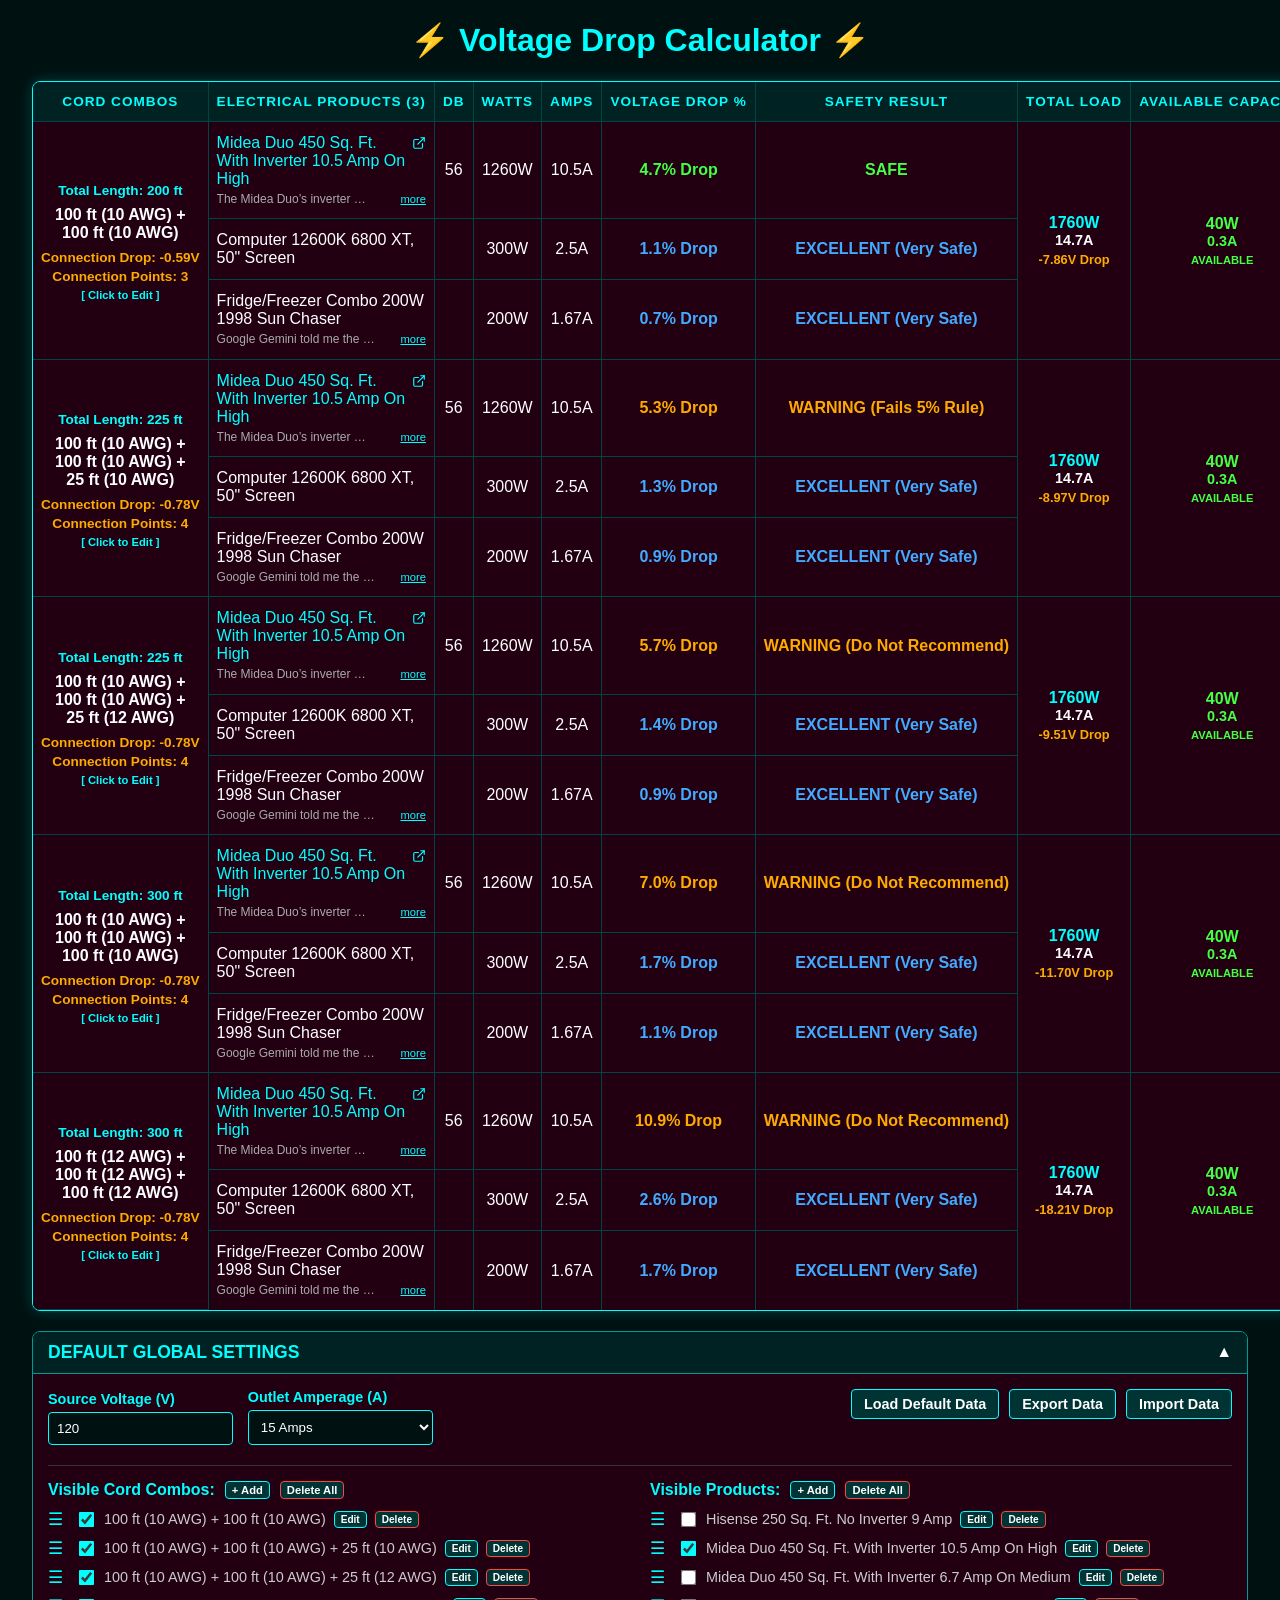
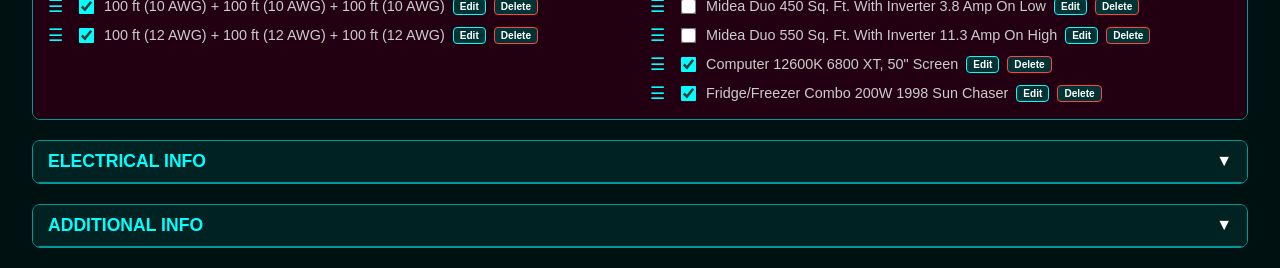
==== index.html @ 9b2eeaeb "feat: factor connection point loss into calculations and refine electrical info - Integrated voltage" ====
<!DOCTYPE html>
<html lang="en">
<head>
    <meta charset="UTF-8">
    <meta name="viewport" content="width=device-width, initial-scale=1.0">
    <title>Voltage Drop Calculator</title>
    <link rel="stylesheet" href="styles-root.css">
    <link rel="stylesheet" href="styles-rules.css">
</head>
<body style="margin: 0; padding: 0;">

    <div class="container">
        <h1>⚡ Voltage Drop Calculator ⚡</h1>

        <!-- Main Results Table -->
        <table id="results-table">
            <thead>
                <tr>
                    <th>Cord Combos</th>
                    <th id="header-products">Electrical Product</th>
                    <th>DB</th>
                    <th>Watts</th>
                    <th>Amps</th>
                    <th>Voltage Drop %</th>
                    <th>Safety Result</th>
                    <th>Total Load</th>
                    <th>Available Capacity</th>
                </tr>
            </thead>
            <!-- Rows injected by JS using multiple tbody elements -->
        </table>

        <!-- Settings Accordion -->
        <div class="accordion-container" style="margin-top: 20px;">
            <div class="accordion-header" onclick="toggleAccordion()">
                <h3>Default Global Settings</h3>
                <span id="accordion-arrow">▲</span>
            </div>
            <div id="settings-content" class="accordion-content">
                <div class="import-export-container">
                    <button class="btn btn-edit" onclick="loadDefaultData()">Load Default Data</button>
                    <button class="btn btn-edit" onclick="exportData()">Export Data</button>
                    <button class="btn btn-edit" onclick="importData()">Import Data</button>
                    <input type="file" id="import-file" style="display:none" onchange="handleImport(event)">
                </div>
                <div class="settings-grid">
                    <div class="setting-item">
                        <label>Source Voltage (V)</label>
                        <input type="number" id="source-voltage" value="120" step="1" onchange="saveAndRender()">
                    </div>
                    <div class="setting-item">
                        <label>Outlet Amperage (A)</label>
                        <select id="outlet-amps" onchange="saveAndRender()">
                            <option value="15">15 Amps</option>
                            <option value="20">20 Amps</option>
                        </select>
                    </div>
                </div>

                <div class="visibility-split-container">
                    <!-- Cord Management -->
                    <div class="visibility-controls">
                        <span class="visibility-header">
                            Visible Cord Combos:
                            <button class="btn btn-add" style="padding: 2px 6px; font-size: 0.7em;" onclick="openCordModal()">+ Add</button>
                            <button class="btn btn-delete" style="padding: 2px 6px; font-size: 0.7em;" onclick="deleteAllCords()">Delete All</button>
                        </span>
                        <div id="cord-toggles" class="visibility-grid">
                            <!-- Checkboxes injected by JS -->
                        </div>
                    </div>

                    <!-- Product Management -->
                    <div class="visibility-controls">
                        <span class="visibility-header">
                            Visible Products:
                            <button class="btn btn-add" style="padding: 2px 6px; font-size: 0.7em;" onclick="openProductModal()">+ Add</button>
                            <button class="btn btn-delete" style="padding: 2px 6px; font-size: 0.7em;" onclick="deleteAllProducts()">Delete All</button>
                        </span>
                        <div id="product-toggles" class="visibility-grid">
                            <!-- Checkboxes injected by JS -->
                        </div>
                    </div>
                </div>
            </div>
        </div>

        <!-- Electrical Info Accordion -->
        <div class="accordion-container" style="margin-top: 20px;">
            <div class="accordion-header" onclick="toggleAccordion('electrical-info-content', 'electrical-info-arrow')">
                <h3>Electrical Info</h3>
                <span id="electrical-info-arrow">▼</span>
            </div>
            <div id="electrical-info-content" class="accordion-content closed">
                <p>The vast majority of outlets in the United States are 15 Amp outlets, estimated at approximately 90% to 95% of all residential receptacles.</p>
                <p><b>How to tell the difference:</b></p>
                <ul>
                    <li><b>15 Amp Outlet:</b> Features two vertical slots. Both slots are straight vertical lines.</li>
                    <li><b>20 Amp Outlet:</b> Recognizable by a horizontal "T" slot on the neutral (wider) side. This allows it to accept both standard 15 Amp plugs and special 20 Amp plugs.</li>
                </ul>
                <p><b>Amperage and Wattage Limits:</b></p>
                <p>It is important to understand that the amperage rating applies to the <b>entire duplex outlet</b> (both plug-in areas combined). At a standard 120V:</p>
                <ul>
                    <li><b>15 Amp Outlet:</b> Provides a maximum of <b>1,800 Watts</b> total.</li>
                    <li><b>20 Amp Outlet:</b> Provides a maximum of <b>2,400 Watts</b> total.</li>
                </ul>
                <p>In many cases, this limit applies to the entire circuit, which may share power across multiple outlets in a room.</p>
                <p><b>Connection Considerations and Power Loss:</b></p>
                <p>When running extension cords, keep in mind that every physical connection (plug to outlet, or cord to cord) introduces additional resistance.</p>
                <ul>
                    <li><b>Estimated Voltage Drop:</b> Each connection point can result in a voltage drop of approximately <b>0.1V to 0.3V</b> under load.</li>
                    <li><b>Power Loss:</b> At a 15 Amp load, a 0.2V drop means approximately <b>3 Watts</b> of energy is lost as heat at that specific plug junction.</li>
                </ul>
                <p>To minimize this, ensure all connections are tight and try to use the fewest number of cord segments possible. Loose connections significantly increase this loss and can become fire hazards.</p>
            </div>
        </div>

        <!-- Additional Info Accordion -->
        <div class="accordion-container" style="margin-top: 20px;">
            <div class="accordion-header" onclick="toggleAccordion('additional-info-content', 'additional-info-arrow')">
                <h3>Additional Info</h3>
                <span id="additional-info-arrow">▼</span>
            </div>
            <div id="additional-info-content" class="accordion-content closed">
The main purpose in mind when creating this voltage drop calculator was to achieve<br>
the following 2 end goals while only making a single run with an extension cord combo:<br><br>

&nbsp;&nbsp;&nbsp;&nbsp;<b>Goal #1:</b> To most efficiently manage life support in an RV (Fridge/Freezer/AC).<br><br>

&nbsp;&nbsp;&nbsp;&nbsp;<b>Goal #2:</b> To add a business computer and 50 inch flat screen on top of life support.<br><br>

The default Visible Midea Duo AC unit was chosen to start the calculator with because it hits the biggest bang for buck sweet spot in terms of power draw and cooling for my specific RV setup. It's a 10k BTU SACC unit that can cool up to 450 sq ft, which is more than enough for my RV. It also has an inverter compressor which allows it to adjust its power draw based on the cooling demand, making it more efficient and quieter compared to non-inverter units. The Midea Duo's ability to run in both Cool Mode and Fan Mode at different power levels provides flexibility in managing power consumption while still maintaining comfort. It also has a dual hose design which helps in efficient heat dissipation and eliminates a negative air pressure environment. Negative air pressure environments suck in hot air from outside which defeats the purpose of having an effective cooling system. Starting with this unit allows me to see how much watts/amps capacity I have left for additional products like the computer and flat screen, and helps me make informed decisions about cord combinations and potential upgrades in the future.

            </div>
        </div>
    </div>

    <!-- Product Modal -->
    <div id="product-modal" class="modal">
        <div class="modal-content">
            <span class="close-modal" onclick="closeModal('product-modal')">&times;</span>
            <h2 id="product-modal-title">Add Electrical Product</h2>
            <div class="modal-form-grid">
                <div class="form-group full-width">
                    <label>Product Name</label>
                    <input type="text" id="prod-name" placeholder="e.g. Midea Duo 14k">
                </div>
                <div class="form-group">
                    <label>Watts (W)</label>
                    <input type="number" id="prod-watts" step="1" oninput="syncAmpsWatts('watts')">
                </div>
                <div class="form-group">
                    <label>Amps (A)</label>
                    <input type="number" id="prod-amps" step="0.1" oninput="syncAmpsWatts('amps')">
                </div>
                <div class="form-group">
                    <label>DB (Decibels)</label>
                    <input type="number" id="prod-db" step="1" placeholder="e.g. 52">
                </div>
                <div class="form-group full-width">
                    <label>Product URL</label>
                    <div style="display: flex; gap: 10px;">
                        <input type="url" id="prod-url" style="flex-grow: 1;" placeholder="https://...">
                        <button class="btn" onclick="openUrlInNewTab()" title="Open link in new tab">
                            <svg width="16" height="16" viewBox="0 0 24 24" fill="none" stroke="currentColor" stroke-width="2" stroke-linecap="round" stroke-linejoin="round" style="vertical-align: middle;"><path d="M18 13v6a2 2 0 0 1-2 2H5a2 2 0 0 1-2-2V8a2 2 0 0 1 2-2h6"></path><polyline points="15 3 21 3 21 9"></polyline><line x1="10" y1="14" x2="21" y2="3"></line></svg>
                        </button>
                    </div>
                </div>
                <div class="form-group full-width">
                    <div style="display: flex; justify-content: space-between; align-items: center;">
                        <label>Notes</label>
                        <button class="btn-svg" id="btn-maximize-notes" onclick="toggleMaximizeNotes()" title="Maximize Notes">
                            <svg width="18" height="18" viewBox="0 0 24 24" fill="none" stroke="currentColor" stroke-width="2" stroke-linecap="round" stroke-linejoin="round"><polyline points="15 3 21 3 21 9"></polyline><polyline points="9 21 3 21 3 15"></polyline><line x1="21" y1="3" x2="14" y2="10"></line><line x1="3" y1="21" x2="10" y2="14"></line></svg>
                        </button>
                    </div>
                    <textarea id="prod-notes" class="auto-expand" placeholder="Enter product notes..." oninput="autoResize(this)"></textarea>
                </div>
            </div>
            <div class="modal-footer">
                <button class="btn btn-delete" id="btn-delete-product" style="display:none;" onclick="deleteProduct()">Delete</button>
                <button class="btn" onclick="closeModal('product-modal')">Cancel</button>
                <button class="btn btn-primary" onclick="saveProduct()">Save Product</button>
            </div>
        </div>
    </div>

    <!-- Notes Maximized Overlay -->
    <div id="notes-maximized-overlay" class="notes-maximized-container">
        <div class="notes-maximized-header">
            <h2 id="notes-maximized-title">Field Name</h2>
            <button class="btn-svg" onclick="toggleMaximizeNotes()" title="Minimize Notes">
                <svg width="24" height="24" viewBox="0 0 24 24" fill="none" stroke="currentColor" stroke-width="2" stroke-linecap="round" stroke-linejoin="round"><polyline points="4 14 10 14 10 20"></polyline><polyline points="20 10 14 10 14 4"></polyline><line x1="14" y1="10" x2="21" y2="3"></line><line x1="3" y1="21" x2="10" y2="14"></line></svg>
            </button>
        </div>
        <textarea id="notes-maximized-textarea" placeholder="Enter notes..."></textarea>
    </div>

    <!-- Cord Combo Modal -->
    <div id="cord-modal" class="modal">
        <div class="modal-content">
            <span class="close-modal" onclick="closeModal('cord-modal')">&times;</span>
            <h2 id="cord-modal-title">Add Cord Combination</h2>
            <div class="modal-form-grid">
                <div class="form-group full-width">
                    <label>Cord Combo Name</label>
                    <div style="display: flex; gap: 10px;">
                        <input type="text" id="cord-name" style="flex-grow: 1;" placeholder="e.g. Workshop Setup" oninput="handleNameInput()">
                        <button class="btn" id="btn-revert-name" onclick="revertToGeneratedName()" disabled title="Revert to generated name">↺ Auto</button>
                    </div>
                </div>
                <div class="form-group full-width">
                    <label>Cord Segments</label>
                    <div id="segment-list">
                        <!-- Segments added here -->
                    </div>
                    <button class="btn" style="margin-top:10px;" onclick="addSegment()">+ Add Segment</button>
                </div>
            </div>
            <div class="modal-footer">
                <button class="btn btn-delete" id="btn-delete-cord" style="display:none;" onclick="deleteCord()">Delete</button>
                <button class="btn" onclick="closeModal('cord-modal')">Cancel</button>
                <button class="btn btn-primary" onclick="saveCord()">Save Combo</button>
            </div>
        </div>
    </div>

    <script>
        // State Management
        let draggedItem = null;

        const DEFAULT_PRODUCTS = [
            {
                "id": 1,
                "name": "Hisense 250 Sq. Ft. No Inverter 9 Amp",
                "db": 52,
                "amps": 9,
                "visible": false,
                "watts": 1080,
                "url": "https://www.lowes.com/pd/Hisense-7000-BTU-DOE-115-Volt-White-Vented-Wi-Fi-enabled-Portable-Air-Conditioner-with-Remote-Cools-299-sq-ft/5005337835",
                "notes": "When the compressor is actively running in Cool Mode, the unit will pull a constant maximum wattage. Because it lacks an inverter, the compressor operates at a fixed speed, cycling entirely on and off instead of adjusting its cooling capacity."
            },
            {
                "id": 2,
                "name": "Midea Duo 450 Sq. Ft. With Inverter 10.5 Amp On High",
                "db": 52,
                "amps": 10.5,
                "visible": true,
                "watts": 1260,
                "url": "https://www.amazon.com/Midea-Efficiency-Conditioner-Compatible-Assistant/dp/B0GV3XFJPX",
                "notes": "The Midea Duo’s inverter compressor dynamically adjusts its power draw to match your cooling needs. Setting it to low, medium, or high directly changes both the wattage and amperage. Cool Mode: Can run on Low, Medium, or High. Fan Mode: Can also run on Low, Medium, or High (independent of the compressor).\n\nCool Mode Consumption:\nHigh: 1,100 ~> 1,200 W, 9.2 ~> 10.5 A\nMedium: 600 ~> 800 W, 5.0 ~> 6.7 A\nLow: 250 ~> 450 W, 2.1 ~> 3.8 A"
            },
            {
                "id": 1779618072224,
                "name": "Midea Duo 450 Sq. Ft. With Inverter 6.7 Amp On Medium",
                "db": 47,
                "amps": 6.7,
                "watts": 804,
                "url": "https://www.amazon.com/Midea-Efficiency-Conditioner-Compatible-Assistant/dp/B0GV3XFJPX",
                "notes": "The Midea Duo’s inverter compressor dynamically adjusts its power draw to match your cooling needs. Setting it to low, medium, or high directly changes both the wattage and amperage. Cool Mode: Can run on Low, Medium, or High. Fan Mode: Can also run on Low, Medium, or High (independent of the compressor).\n\nCool Mode Consumption:\nHigh: 1,100 ~> 1,200 W, 9.2 ~> 10.5 A\nMedium: 600 ~> 800 W, 5.0 ~> 6.7 A\nLow: 250 ~> 450 W, 2.1 ~> 3.8 A",
                "visible": false
            },
            {
                "id": 1779618168928,
                "name": "Midea Duo 450 Sq. Ft. With Inverter 3.8 Amp On Low",
                "db": 42,
                "amps": 3.8,
                "watts": 456,
                "url": "https://www.amazon.com/Midea-Efficiency-Conditioner-Compatible-Assistant/dp/B0GV3XFJPX",
                "notes": "The Midea Duo’s inverter compressor dynamically adjusts its power draw to match your cooling needs. Setting it to low, medium, or high directly changes both the wattage and amperage. Cool Mode: Can run on Low, Medium, or High. Fan Mode: Can also run on Low, Medium, or High (independent of the compressor).\n\nCool Mode Consumption:\nHigh: 1,100 ~> 1,200 W, 9.2 ~> 10.5 A\nMedium: 600 ~> 800 W, 5.0 ~> 6.7 A\nLow: 250 ~> 450 W, 2.1 ~> 3.8 A",
                "visible": false
            },
            {
                "id": 3,
                "name": "Midea Duo 550 Sq. Ft. With Inverter 11.3 Amp On High",
                "db": 52,
                "amps": 11.3,
                "visible": false,
                "watts": 1356,
                "url": "https://www.amazon.com/Midea-Efficiency-Conditioner-Compatible-Assistant/dp/B0FC2SGGF9",
                "notes": ""
            },
            {
                "id": 1779533104454,
                "name": "Computer 12600K 6800 XT, 50\" Screen",
                "db": 45,
                "amps": 2.5,
                "visible": true,
                "watts": 300,
                "url": "",
                "notes": ""
            },
            {
                "id": 1779535362238,
                "name": "Fridge/Freezer Combo 200W 1998 Sun Chaser ",
                "db": 45,
                "amps": 1.67,
                "watts": 200,
                "visible": true,
                "url": "",
                "notes": "Google Gemini told me the Fridge/Freezer combo might use either 200W or 400W in a 1998 Sun Chaser. I think I'm using the 200W version because if I was on the 400W version then I think I would be tripping breakers and I'm currently not tripping any breakers."
            }
        ];

        const DEFAULT_CORDS = [
            {
                "id": 1,
                "name": "200 ft (10 AWG)",
                "segments": [
                    {
                        "length": 100,
                        "awg": 10
                    },
                    {
                        "length": 100,
                        "awg": 10
                    }
                ],
                "visible": true
            },
            {
                "id": 3,
                "name": "200 ft (10 AWG) + 25 ft (10 AWG)",
                "segments": [
                    {
                        "length": 100,
                        "awg": 10
                    },
                    {
                        "length": 100,
                        "awg": 10
                    },
                    {
                        "length": 25,
                        "awg": 10
                    }
                ],
                "visible": true
            },
            {
                "id": 2,
                "name": "200 ft (10 AWG) + 25 ft (12 AWG)",
                "segments": [
                    {
                        "length": 100,
                        "awg": 10
                    },
                    {
                        "length": 100,
                        "awg": 10
                    },
                    {
                        "length": 25,
                        "awg": 12
                    }
                ],
                "visible": true
            },
            {
                "id": 1779533572152,
                "name": "300 ft (10 AWG)",
                "segments": [
                    {
                        "length": 100,
                        "awg": 10
                    },
                    {
                        "length": 100,
                        "awg": 10
                    },
                    {
                        "length": 100,
                        "awg": 10
                    }
                ],
                "visible": true
            },
            {
                "id": 1779579010445,
                "name": "300 ft (12 AWG)",
                "segments": [
                    {
                        "length": 100,
                        "awg": 12
                    },
                    {
                        "length": 100,
                        "awg": 12
                    },
                    {
                        "length": 100,
                        "awg": 12
                    }
                ],
                "visible": true
            }
        ];

        let products = JSON.parse(localStorage.getItem('vd_products')) || JSON.parse(JSON.stringify(DEFAULT_PRODUCTS));
        let cordCombos = JSON.parse(localStorage.getItem('vd_cords')) || JSON.parse(JSON.stringify(DEFAULT_CORDS));

        let editingId = null;

        // Resistance per 1000ft (Copper at 75C approx)
        const AWG_RESISTANCE = {
            10: 1.24,
            12: 1.98,
            14: 3.14,
            16: 4.99,
            18: 7.95
        };

        function saveToStorage() {
            localStorage.setItem('vd_products', JSON.stringify(products));
            localStorage.setItem('vd_cords', JSON.stringify(cordCombos));
            localStorage.setItem('vd_source_voltage', document.getElementById('source-voltage').value);
            localStorage.setItem('vd_outlet_amperage', document.getElementById('outlet-amps').value);
        }

        // UI Handlers
        function toggleAccordion(contentId = 'settings-content', arrowId = 'accordion-arrow') {
            const content = document.getElementById(contentId);
            const arrow = document.getElementById(arrowId);
            content.classList.toggle('closed');
            arrow.innerText = content.classList.contains('closed') ? '▼' : '▲';
        }

        function closeModal(id) {
            document.getElementById(id).style.display = 'none';
            editingId = null;
        }

        function toggleNotes(id, btn) {
            const container = document.getElementById(id);
            container.classList.toggle('expanded');
            if (container.classList.contains('expanded')) {
                btn.innerHTML = 'less'; // Use &nbsp; to prevent underline from breaking into two lines
            } else {
                btn.innerHTML = 'more'; // Use &nbsp; to prevent underline from breaking into two lines
            }
        }

        function autoResize(textarea) {
            if (textarea.classList.contains('maximized-notes')) return;
            textarea.style.height = 'auto';
            textarea.style.height = textarea.scrollHeight + 'px';
        }

        function toggleMaximizeNotes() {
            const overlay = document.getElementById('notes-maximized-overlay');
            const mainTextarea = document.getElementById('prod-notes');
            const maxTextarea = document.getElementById('notes-maximized-textarea');
            const title = document.getElementById('notes-maximized-title');
            const productName = document.getElementById('prod-name').value;

            if (!overlay.classList.contains('active')) {
                // Maximize
                maxTextarea.value = mainTextarea.value;
                title.innerText = productName ? `Notes: ${productName}` : 'Notes';
                overlay.classList.add('active');
                maxTextarea.focus();
            } else {
                // Minimize
                mainTextarea.value = maxTextarea.value;
                overlay.classList.remove('active');
                autoResize(mainTextarea);
                mainTextarea.focus();
            }
        }

        function openProductModal(id = null) {
            const modal = document.getElementById('product-modal');
            const title = document.getElementById('product-modal-title');
            const deleteBtn = document.getElementById('btn-delete-product');
            const notesField = document.getElementById('prod-notes');
            
            if (id) {
                const p = products.find(x => x.id === id);
                document.getElementById('prod-name').value = p.name;
                document.getElementById('prod-db').value = p.db || '';
                document.getElementById('prod-amps').value = p.amps;
                document.getElementById('prod-url').value = p.url || '';
                notesField.value = p.notes || '';
                syncAmpsWatts('amps');
                title.innerText = 'Edit Product';
                deleteBtn.style.display = 'block';
                editingId = id;
            } else {
                document.getElementById('prod-name').value = '';
                document.getElementById('prod-db').value = '';
                document.getElementById('prod-amps').value = '';
                document.getElementById('prod-watts').value = '';
                document.getElementById('prod-url').value = '';
                notesField.value = '';
                title.innerText = 'Add Electrical Product';
                deleteBtn.style.display = 'none';
            }
            modal.style.display = 'block';
            autoResize(notesField);
        }

        function openCordModal(id = null) {
            const modal = document.getElementById('cord-modal');
            const title = document.getElementById('cord-modal-title');
            const deleteBtn = document.getElementById('btn-delete-cord');
            const list = document.getElementById('segment-list');
            list.innerHTML = '';

            if (id) {
                const c = cordCombos.find(x => x.id === id);
                document.getElementById('cord-name').value = c.name;
                c.segments.forEach(seg => addSegment(seg.length, seg.awg));
                title.innerText = 'Edit Cord Combo';
                deleteBtn.style.display = 'block';
                editingId = id;
            } else {
                document.getElementById('cord-name').value = '';
                addSegment(50, 12);
                title.innerText = 'Add Cord Combination';
                deleteBtn.style.display = 'none';
            }
            document.getElementById('btn-revert-name').disabled = true;
            modal.style.display = 'block';
        }

        function generateCordName() {
            const segElements = document.querySelectorAll('.segment-item');
            const segments = [];
            segElements.forEach(el => {
                const length = parseFloat(el.querySelector('.seg-len').value);
                const awg = parseInt(el.querySelector('.seg-awg').value);
                if (!isNaN(length)) segments.push({ length, awg });
            });

            if (segments.length === 0) return "";

            // Sort by length descending
            segments.sort((a, b) => b.length - a.length);

            return segments.map(s => `${s.length} ft (${s.awg} AWG)`).join(' + ');
        }

        function handleNameInput() {
            const input = document.getElementById('cord-name');
            const generated = generateCordName();
            const btn = document.getElementById('btn-revert-name');
            
            // Enable button only if user entered something different from generated
            btn.disabled = (input.value === generated || input.value.trim() === "");
        }

        function revertToGeneratedName() {
            const input = document.getElementById('cord-name');
            input.value = generateCordName();
            document.getElementById('btn-revert-name').disabled = true;
        }

        function updateCordNameUI() {
            const input = document.getElementById('cord-name');
            if (input.value === "" || document.getElementById('btn-revert-name').disabled) {
                const generated = generateCordName();
                if (generated) {
                    input.value = generated;
                    document.getElementById('btn-revert-name').disabled = true;
                }
            }
        }

        function addSegment(len = '', gauge = 12) {
            const list = document.getElementById('segment-list');
            const div = document.createElement('div');
            div.className = 'segment-item';
            div.innerHTML = `
                <div class="form-group">
                    <label>Length (ft)</label>
                    <input type="number" class="seg-len" value="${len}" placeholder="Feet" oninput="updateCordNameUI()">
                </div>
                <div class="form-group">
                    <label>AWG</label>
                    <select class="seg-awg" onchange="updateCordNameUI()">
                        <option value="10" ${gauge == 10 ? 'selected' : ''}>10 AWG</option>
                        <option value="12" ${gauge == 12 ? 'selected' : ''}>12 AWG</option>
                        <option value="14" ${gauge == 14 ? 'selected' : ''}>14 AWG</option>
                        <option value="16" ${gauge == 16 ? 'selected' : ''}>16 AWG</option>
                    </select>
                </div>
                <button class="btn btn-delete" onclick="this.parentElement.remove(); updateCordNameUI();">X</button>
            `;
            list.appendChild(div);
        }

        function syncAmpsWatts(source) {
            const v = parseFloat(document.getElementById('source-voltage').value) || 120;
            const ampsInput = document.getElementById('prod-amps');
            const wattsInput = document.getElementById('prod-watts');

            if (source === 'amps') {
                const a = parseFloat(ampsInput.value);
                if (!isNaN(a)) wattsInput.value = Math.round(a * v);
            } else {
                const w = parseFloat(wattsInput.value);
                if (!isNaN(w)) ampsInput.value = (w / v).toFixed(2);
            }
        }

        function saveProduct() {
            const name = document.getElementById('prod-name').value;
            const db = document.getElementById('prod-db').value;
            const amps = parseFloat(document.getElementById('prod-amps').value);
            const watts = parseInt(document.getElementById('prod-watts').value);
            const url = document.getElementById('prod-url').value;
            const notes = document.getElementById('prod-notes').value;
            
            if (!name || isNaN(amps)) return alert('Please fill in all fields');

            if (editingId) {
                const p = products.find(x => x.id === editingId);
                p.name = name;
                p.db = db;
                p.amps = amps;
                p.watts = watts;
                p.url = url;
                p.notes = notes;
            } else {
                products.push({ id: Date.now(), name, db, amps, watts, url, notes, visible: true });
            }
            
            saveToStorage();
            closeModal('product-modal');
            renderAll();
        }

        function saveCord() {
            const name = document.getElementById('cord-name').value;
            const segElements = document.querySelectorAll('.segment-item');
            const segments = [];
            
            segElements.forEach(el => {
                const length = parseFloat(el.querySelector('.seg-len').value);
                const awg = parseInt(el.querySelector('.seg-awg').value);
                if (!isNaN(length)) segments.push({ length, awg });
            });

            if (!name || segments.length === 0) return alert('Please fill in all fields');

            if (editingId) {
                const c = cordCombos.find(x => x.id === editingId);
                c.name = name;
                c.segments = segments;
            } else {
                cordCombos.push({ id: Date.now(), name, segments, visible: true });
            }

            saveToStorage();
            closeModal('cord-modal');
            renderAll();
        }

        function deleteProduct(id = null) {
            const targetId = id || editingId;
            if (confirm('Delete this product?')) {
                products = products.filter(x => x.id !== targetId);
                saveToStorage();
                if (!id) closeModal('product-modal');
                renderAll();
            }
        }

        function deleteCord(id = null) {
            const targetId = id || editingId;
            if (confirm('Delete this cord combo?')) {
                cordCombos = cordCombos.filter(x => x.id !== targetId);
                saveToStorage();
                if (!id) closeModal('cord-modal');
                renderAll();
            }
        }

        function deleteAllProducts() {
            if (confirm('Are you sure you want to delete ALL products? This cannot be undone.')) {
                products = [];
                saveToStorage();
                renderAll();
            }
        }

        function deleteAllCords() {
            if (confirm('Are you sure you want to delete ALL cord combinations? This cannot be undone.')) {
                cordCombos = [];
                saveToStorage();
                renderAll();
            }
        }

        function toggleProductVisibility(id) {
            const p = products.find(x => x.id === id);
            p.visible = !p.visible;
            saveToStorage();
            renderTable();
        }

        function toggleCordVisibility(id) {
            const c = cordCombos.find(x => x.id === id);
            c.visible = !c.visible;
            saveToStorage();
            renderTable();
        }

        // Calculation Engine
        function calculateVoltageDrop(amps, segments) {
            const vSource = parseFloat(document.getElementById('source-voltage').value) || 120;
            let totalDropV = 0;
            let totalLength = 0;

            segments.forEach(seg => {
                const r = AWG_RESISTANCE[seg.awg];
                // Formula: Vdrop = (2 * L * R * I) / 1000
                const drop = (2 * seg.length * r * amps) / 1000;
                totalDropV += drop;
                totalLength += seg.length;
            });

            // Connection loss: 0.2V drop at 15A per connection point.
            // Resistance per connection = 0.2 / 15 = 0.013333...
            const numConnections = segments.length + 1;
            const resistancePerConnection = 0.2 / 15;
            const connectionDropV = numConnections * (amps * resistancePerConnection);
            
            const combinedDropV = totalDropV + connectionDropV;

            const dropPercent = (combinedDropV / vSource) * 100;
            return {
                dropPercent: dropPercent.toFixed(1),
                totalDropV: combinedDropV.toFixed(2),
                cordDropV: totalDropV.toFixed(2),
                connectionDropV: connectionDropV.toFixed(2),
                totalLength,
                numConnections
            };
        }

        function getSafetyResult(percent) {
            const p = parseFloat(percent);
            if (p < 3.5) return { class: 'excellent', text: 'EXCELLENT (Very Safe)' };
            if (p < 4.8) return { class: 'safe', text: 'SAFE' };
            if (p < 5.0) return { class: 'safe', text: 'SAFE (Borderline)' };
            if (p === 5.0) return { class: 'safe', text: 'SAFE (Exact Legal Limit)' };
            if (p < 5.4) return { class: 'warning', text: 'WARNING (Fails 5% Rule)' };
            if (p < 5.7) return { class: 'warning', text: 'WARNING (Exceeds 5%)' };
            return { class: 'warning', text: 'WARNING (Do Not Recommend)' };
        }

        // Drag and Drop Handlers
        function handleDragStart(e, type, id) {
            draggedItem = { type, id };
            e.target.classList.add('dragging');
            e.dataTransfer.effectAllowed = 'move';
        }

        function handleDragEnd(e) {
            e.target.classList.remove('dragging');
            draggedItem = null;
        }

        function handleDragOver(e, type) {
            e.preventDefault();
            if (!draggedItem || draggedItem.type !== type) return;
            
            e.dataTransfer.dropEffect = 'move';
            const target = e.target.closest('.visibility-item');
            if (target && !target.classList.contains('dragging')) {
                target.classList.add('drag-over');
            }
        }

        function handleDragLeave(e) {
            const target = e.target.closest('.visibility-item');
            if (target) {
                target.classList.remove('drag-over');
            }
        }

        function handleDrop(e, type, targetId) {
            e.preventDefault();
            const target = e.target.closest('.visibility-item');
            if (target) target.classList.remove('drag-over');

            if (!draggedItem || draggedItem.type !== type || draggedItem.id === targetId) return;

            const list = type === 'products' ? products : cordCombos;
            const fromIndex = list.findIndex(item => item.id === draggedItem.id);
            const toIndex = list.findIndex(item => item.id === targetId);

            if (fromIndex !== -1 && toIndex !== -1) {
                const [movedItem] = list.splice(fromIndex, 1);
                list.splice(toIndex, 0, movedItem);
                saveToStorage();
                renderAll();
            }
        }

        // Import / Export Logic
        function exportData() {
            const data = {
                products: products,
                cordCombos: cordCombos,
                sourceVoltage: parseFloat(document.getElementById('source-voltage').value),
                outletAmperage: parseFloat(document.getElementById('outlet-amps').value),
                version: "1.0",
                exportDate: new Date().toISOString()
            };
            const json = JSON.stringify(data, null, 2);
            const dataStr = "data:text/json;charset=utf-8," + encodeURIComponent(json);
            const downloadAnchorNode = document.createElement('a');
            downloadAnchorNode.setAttribute("href", dataStr);
            downloadAnchorNode.setAttribute("download", `voltage-drop-data-${new Date().toISOString().split('T')[0]}.json`);
            document.body.appendChild(downloadAnchorNode);
            downloadAnchorNode.click();
            downloadAnchorNode.remove();
        }

        function importData() {
            document.getElementById('import-file').click();
        }

        async function loadDefaultData(showConfirm = true) {
            if (showConfirm && !confirm('Load default data? This will overwrite your current settings, products and cord combos.')) {
                return;
            }

            try {
                const response = await fetch('defaults.json');
                const data = await response.json();
                if (data.products && data.cordCombos) {
                    products = data.products;
                    cordCombos = data.cordCombos;
                    if (data.sourceVoltage) document.getElementById('source-voltage').value = data.sourceVoltage;
                    if (data.outletAmperage) document.getElementById('outlet-amps').value = data.outletAmperage;
                    saveToStorage();
                    renderAll();
                    if (showConfirm) alert('Default data loaded successfully!');
                }
            } catch (error) {
                console.error('Error loading defaults.json:', error);
                if (showConfirm) alert('Error loading defaults.json. Please ensure the file exists and you are using a web server.');
            }
        }

        function openUrlInNewTab() {
            const url = document.getElementById("prod-url").value;
            if (url) {
                window.open(url, "_blank");
            } else {
                alert("Please enter a URL first.");
            }
        }

        function handleImport(event) {
            const file = event.target.files[0];
            if (!file) return;

            const reader = new FileReader();
            reader.onload = function(e) {
                try {
                    const data = JSON.parse(e.target.result);
                    if (data.products && data.cordCombos) {
                        if (confirm('Import data? This will overwrite your current settings, products and cord combos.')) {
                            products = data.products;
                            cordCombos = data.cordCombos;
                            if (data.sourceVoltage) document.getElementById('source-voltage').value = data.sourceVoltage;
                            if (data.outletAmperage) document.getElementById('outlet-amps').value = data.outletAmperage;
                            saveToStorage();
                            renderAll();
                            alert('Data imported successfully!');
                        }
                    } else {
                        alert('Invalid data format.');
                    }
                } catch (err) {
                    alert('Error parsing JSON file.');
                }
            };
            reader.readAsText(file);
            event.target.value = ''; // Reset input
        }

        // Rendering
        function renderToggles() {
            const prodContainer = document.getElementById('product-toggles');
            prodContainer.innerHTML = '';
            products.forEach(p => {
                const div = document.createElement('div');
                div.className = 'visibility-item';
                div.draggable = true;
                div.ondragstart = (e) => handleDragStart(e, 'products', p.id);
                div.ondragover = (e) => handleDragOver(e, 'products');
                div.ondragleave = (e) => handleDragLeave(e);
                div.ondrop = (e) => handleDrop(e, 'products', p.id);
                div.ondragend = (e) => handleDragEnd(e);
                
                div.innerHTML = `
                    <span class="drag-handle" title="Drag to reorder">☰</span>
                    <input type="checkbox" id="chk-p-${p.id}" ${p.visible ? 'checked' : ''} onchange="toggleProductVisibility(${p.id})">
                    <label for="chk-p-${p.id}">${p.name}</label>
                    <button class="btn btn-edit" style="padding: 2px 6px; font-size: 0.7em;" onclick="openProductModal(${p.id})">Edit</button>
                    <button class="btn btn-delete" style="padding: 2px 6px; font-size: 0.7em;" onclick="deleteProduct(${p.id})">Delete</button>
                `;
                prodContainer.appendChild(div);
            });

            const cordContainer = document.getElementById('cord-toggles');
            cordContainer.innerHTML = '';
            cordCombos.forEach(c => {
                const div = document.createElement('div');
                div.className = 'visibility-item';
                div.draggable = true;
                div.ondragstart = (e) => handleDragStart(e, 'cords', c.id);
                div.ondragover = (e) => handleDragOver(e, 'cords');
                div.ondragleave = (e) => handleDragLeave(e);
                div.ondrop = (e) => handleDrop(e, 'cords', c.id);
                div.ondragend = (e) => handleDragEnd(e);

                div.innerHTML = `
                    <span class="drag-handle" title="Drag to reorder">☰</span>
                    <input type="checkbox" id="chk-c-${c.id}" ${c.visible ? 'checked' : ''} onchange="toggleCordVisibility(${c.id})">
                    <label for="chk-c-${c.id}">${c.name}</label>
                    <button class="btn btn-edit" style="padding: 2px 6px; font-size: 0.7em;" onclick="openCordModal(${c.id})">Edit</button>
                    <button class="btn btn-delete" style="padding: 2px 6px; font-size: 0.7em;" onclick="deleteCord(${c.id})">Delete</button>
                `;
                cordContainer.appendChild(div);
            });
        }

        function renderTable() {
            const table = document.getElementById('results-table');
            const visibleProductsCount = products.filter(p => p.visible).length;
            document.getElementById('header-products').innerText = `ELECTRICAL PRODUCTS (${visibleProductsCount})`;
            // Remove all existing tbody elements
            const oldBodies = table.querySelectorAll('tbody');
            oldBodies.forEach(b => b.remove());
            
            const visibleProducts = products.filter(p => p.visible);
            const visibleCords = cordCombos.filter(c => c.visible);

            if (visibleProducts.length === 0 || visibleCords.length === 0) {
                const emptyBody = document.createElement('tbody');
                emptyBody.innerHTML = `<tr><td colspan="9">No ${visibleProducts.length === 0 ? 'products' : 'cord combos'} enabled.</td></tr>`;
                table.appendChild(emptyBody);
                return;
            }

            const vSource = parseFloat(document.getElementById('source-voltage').value) || 120;
            const outletLimitAmps = parseFloat(document.getElementById('outlet-amps').value) || 15;
            const outletLimitWatts = outletLimitAmps * vSource;

            const totalVisibleWatts = visibleProducts.reduce((sum, p) => sum + (p.watts || Math.round(p.amps * vSource)), 0);
            const totalVisibleAmps = visibleProducts.reduce((sum, p) => sum + p.amps, 0);

            const remainingAmps = outletLimitAmps - totalVisibleAmps;
            const remainingWatts = outletLimitWatts - totalVisibleWatts;
            const isOverloaded = remainingAmps < 0;

            visibleCords.forEach(cord => {
                const groupBody = document.createElement('tbody');
                groupBody.className = 'results-group';

                visibleProducts.forEach((prod, index) => {
                    const row = document.createElement('tr');
                    const calc = calculateVoltageDrop(prod.amps, cord.segments);
                    const safety = getSafetyResult(calc.dropPercent);

                    let cordCell = '';
                    let totalLoadCell = '';
                    let availableCell = '';
                    if (index === 0) {
                        const totalCalc = calculateVoltageDrop(totalVisibleAmps, cord.segments);
                        cordCell = `
                            <td rowspan="${visibleProducts.length}" class="cord-setup-cell" onclick="openCordModal(${cord.id})" style="cursor:pointer; border-right: 1px solid #044;">
                                <span class="total-length">Total Length: ${totalCalc.totalLength} ft</span>
                                <div style="margin: 8px 0;">${cord.name.replace(/\+/g, '+<br>')}</div>
                                <div style="margin-top: 8px;">
                                    <span class="total-length" style="color: var(--safety-warning);">Connection Drop: -${totalCalc.connectionDropV}V</span>
                                    <span class="total-length" style="color: var(--safety-warning);">Connection Points: ${totalCalc.numConnections}</span>
                                </div>
                                <div style="font-size:0.7em; color:var(--highlight); margin-top:5px;">[ Click to Edit ]</div>
                            </td>
                        `;
                        totalLoadCell = `
                            <td rowspan="${visibleProducts.length}" style="font-weight:bold; color:var(--highlight); border-right: 1px solid #044;">
                                <div>${totalVisibleWatts}W</div>
                                <div style="font-size:0.9em; color:#fff;">${totalVisibleAmps.toFixed(1)}A</div>
                                <div style="font-size:0.8em; color:var(--safety-warning); margin-top:4px;">-${totalCalc.totalDropV}V Drop</div>
                            </td>
                        `;
                        availableCell = `
                            <td rowspan="${visibleProducts.length}" style="font-weight:bold; color:${isOverloaded ? 'var(--safety-danger)' : 'var(--capacity-ok)'};">
                                <div>${remainingWatts.toFixed(0)}W</div>
                                <div style="font-size:0.9em;">${remainingAmps.toFixed(1)}A</div>
                                <div style="font-size:0.7em; margin-top:5px;">${isOverloaded ? 'OVERLOAD' : 'AVAILABLE'}</div>
                            </td>
                        `;
                    }

                    let notesHtml = "";
                    if (prod.notes) {
                        const notesId = `notes-${cord.id}-${prod.id}`;
                        notesHtml = `
                            <div class="notes-wrapper">
                                <div id="${notesId}" class="notes-container">${prod.notes}</div>
                                <span class="toggle-notes" onclick="toggleNotes('${notesId}', this)">more</span>
                            </div>
                        `;
                    }

                    let prodNameCell = `
                        ${prod.url ? `
                            <a href="${prod.url}" target="_blank" class="external-link-icon" title="Open link in new tab">
                                <svg width="14" height="14" viewBox="0 0 24 24" fill="none" stroke="currentColor" stroke-width="2" stroke-linecap="round" stroke-linejoin="round"><path d="M18 13v6a2 2 0 0 1-2 2H5a2 2 0 0 1-2-2V8a2 2 0 0 1 2-2h6"></path><polyline points="15 3 21 3 21 9"></polyline><line x1="10" y1="14" x2="21" y2="3"></line></svg>
                            </a>
                        ` : ""}
                        <div style="text-align: left;">
                            ${prod.url ? `<a href="${prod.url}" target="_blank" style="color:var(--highlight); text-decoration:none;">${prod.name}</a>` : prod.name}
                            ${notesHtml}
                        </div>
                    `;

                    row.innerHTML = `
                        ${cordCell}
                        <td class="product-name-cell">${prodNameCell}</td>
                        <td>${prod.db || ''}</td>
                        <td>${prod.watts || Math.round(prod.amps * vSource)}W</td>
                        <td>${prod.amps}A</td>
                        <td class="${safety.class}">${calc.dropPercent}% Drop</td>
                        <td class="${safety.class}">${safety.text}</td>
                        ${totalLoadCell}
                        ${availableCell}
                    `;
                    groupBody.appendChild(row);
                });
                table.appendChild(groupBody);
            });
        }

        function saveAndRender() {
            saveToStorage();
            renderTable();
        }

        function renderAll() {
            renderToggles();
            renderTable();
        }

        // Init
        document.getElementById('source-voltage').addEventListener('change', () => {
            saveAndRender();
        });

        // Close modal on backdrop click
        window.addEventListener('click', (event) => {
            if (event.target.classList.contains('modal')) {
                closeModal(event.target.id);
            }
        });

        // Close modal on Escape key
        window.addEventListener('keydown', (event) => {
            if (event.key === 'Escape') {
                const overlay = document.getElementById('notes-maximized-overlay');
                if (overlay.classList.contains('active')) {
                    toggleMaximizeNotes();
                    return;
                }
                ['product-modal', 'cord-modal'].forEach(id => {
                    const modal = document.getElementById(id);
                    if (modal && modal.style.display === 'block') {
                        closeModal(id);
                    }
                });
            }
        });

        async function initializeApp() {
            const storedProducts = localStorage.getItem('vd_products');
            const storedCords = localStorage.getItem('vd_cords');
            const storedVoltage = localStorage.getItem('vd_source_voltage');
            const storedAmperage = localStorage.getItem('vd_outlet_amperage');

            if (storedProducts && storedCords) {
                products = JSON.parse(storedProducts);
                cordCombos = JSON.parse(storedCords);
                if (storedVoltage) document.getElementById('source-voltage').value = storedVoltage;
                if (storedAmperage) document.getElementById('outlet-amps').value = storedAmperage;
                renderAll();
            } else {
                await loadDefaultData(false);
            }
        }

        window.onload = initializeApp;

    </script>
</body>
</html>
---- styles-root.css ----
:root {
    --bg-color: #011;
    --text-color: #fff;
    --table-border: #0ff;
    --table-header-bg-color: #022;
            --table-row-bg-color: #201;
            --table-row-hover-bg-color: #401;
            --total-length-text-color: #0FF;
            --input-bg: #111;
    --highlight: #0ff;
    
    /* Accordion Variables */
    --question-bg-color: #022;
    --question-border-color: #099;
    --question-hover-bg-color: #033;
    --answer-bg-color: #000;
    --border-radius: 8px;
    --accordion-spacing: 10px;
    --panel-bg-color: #201;
    --capacity-ok: #4F4;
    --capacity-over: #F44;

    /* Button Variables */
    --button-text-color: #FFF;
    --button-bg-color: #033;
    --button-svg-color: #0FF;
    --button-border-color: #0FF;
    --button-hover-bg-color: #066;

    /* Input Variables */
    --input-text-color: #FFF;
    --input-bg-color: #011;
    --input-border-color: #0FF;
    --input-placeholder-text-color: #999;

    /* Safety Result Colors */
    --safety-excellent: #4AF;
    --safety-safe: #4F4;
    --safety-warning: #FA0;
    --safety-danger: #F44;
}
---- styles-rules.css ----
* {
    box-sizing: border-box;
}

body {
    font-family: 'Segoe UI', "Arial Narrow", Tahoma, Geneva, Verdana, sans-serif;
    background-color: var(--bg-color);
    color: var(--text-color);
    padding: 20px;
    margin: 0px;
    display: flex;
    flex-direction: column;
    align-items: center;
}

h1, h2 {
    color: var(--highlight);
    text-align: center;
}

.container {
    width: 95%;
    max-width: none;
}

/* Accordion Styles */
.accordion-container {
    margin-bottom: 20px;
    border: 1px solid var(--question-border-color);
    border-radius: var(--border-radius);
    overflow: hidden;
    width: 100%;
}

.accordion-header {
    background-color: var(--question-bg-color);
    color: #fff;
    padding: 10px 15px;
    cursor: pointer;
    display: flex;
    justify-content: space-between;
    align-items: center;
    border-bottom: 1px solid var(--question-border-color);
    transition: background-color 0.2s;
}

.accordion-header:hover {
    background-color: var(--question-hover-bg-color);
}

.accordion-header h3 {
    margin: 0;
    color: var(--highlight);
    font-size: 1.1em;
    text-transform: uppercase;
}

.accordion-content {
    background-color: var(--panel-bg-color);
    padding: 15px;
    position: relative;
    max-height: 2000px;
    opacity: 1;
    overflow: hidden;
    transition: max-height 0.5s ease, padding 0.5s ease, opacity 0.5s ease;
}

.accordion-content.closed {
    max-height: 0;
    padding-top: 0;
    padding-bottom: 0;
    opacity: 0;
    pointer-events: none;
}

.settings-grid {
    display: grid;
    grid-template-columns: repeat(auto-fill, minmax(180px, 1fr));
    gap: 15px;
    align-items: end;
}

.setting-item {
    display: flex;
    flex-direction: column;
}

.setting-item label {
    margin-bottom: 5px;
    color: var(--highlight);
    font-size: 0.9em;
    font-weight: bold;
}

/* Visibility Grid */
.visibility-split-container {
    display: grid;
    grid-template-columns: 1fr 1fr;
    gap: 20px;
    margin-top: 20px;
    padding-top: 15px;
    border-top: 1px solid #333;
}

.visibility-controls {
    /* Now managed by parent split-container */
}

.visibility-header {
    color: var(--highlight);
    font-weight: bold;
    margin-bottom: 10px;
    display: flex;
    align-items: center;
    gap: 10px;
}

.visibility-grid {
    display: flex;
    flex-direction: column;
    gap: 8px;
}

.visibility-item {
    display: flex;
    align-items: center;
    gap: 8px;
    color: #ccc;
    font-size: 0.9em;
}

.visibility-item span {
    cursor: pointer;
}

.visibility-item span:hover {
    color: var(--highlight);
}

.visibility-item input[type="checkbox"] {
    transform: scale(1.2);
    accent-color: var(--highlight);
}

.drag-handle {
    cursor: grab;
    padding-right: 5px;
    color: var(--highlight);
    user-select: none;
    font-size: 1.2em;
}

.visibility-item.dragging {
    opacity: 0.4;
    background-color: rgba(0, 255, 255, 0.1);
}

.visibility-item.drag-over {
    border-top: 2px solid var(--highlight);
    margin-top: -2px;
}

/* Buttons */
.button-group {
    display: flex;
    gap: 10px;
    margin-top: 15px;
}

.btn {
    background-color: var(--button-bg-color);
    color: var(--button-text-color);
    border: 1px solid var(--button-border-color);
    padding: 6px 12px;
    border-radius: 4px;
    cursor: pointer;
    font-size: 0.9em;
    font-weight: bold;
    transition: all 0.2s;
}

.btn:hover {
    background-color: var(--button-hover-bg-color);
    box-shadow: 0 0 5px var(--highlight);
}

.btn-add { }
.btn-edit { }
.btn-delete { border-color: #f44; }
.btn-delete:hover { background-color: #660000; box-shadow: 0 0 5px #f44; }

.import-export-container {
    position: absolute;
    top: 15px;
    right: 15px;
    display: flex;
    gap: 10px;
}

/* Table Styles */
table {
    width: 100%;
    border-collapse: separate;
    border-spacing: 0;
    margin-top: 20px;
    box-shadow: 0 0 15px rgba(0, 255, 255, 0.2);
    border: 1px solid var(--table-border);
    border-radius: var(--border-radius);
    overflow: hidden;
}

th, td {
    border-right: 1px solid #044;
    border-bottom: 1px solid #044;
    padding: 12px 8px;
    text-align: center;
    white-space: nowrap;
}

.product-name-cell {
    white-space: normal !important;
    padding-right: 8px !important; /* Resetting padding to match others */
}

.external-link-icon {
    float: right;
    margin-top: 2px;
    margin-left: 10px;
    color: var(--highlight);
    display: flex;
    align-items: center;
    justify-content: center;
    transition: transform 0.2s;
}

.external-link-icon:hover {
    transform: scale(1.2);
    color: #fff;
}

.notes-wrapper {
    display: flex;
    align-items: baseline;
    justify-content: space-between;
    gap: 10px;
    width: 100%;
}

th {
    background-color: var(--table-header-bg-color);
    color: var(--highlight);
    text-transform: uppercase;
    font-size: 0.85em;
    letter-spacing: 1px;
}

td {
    background-color: var(--table-row-bg-color);
}

.results-group:hover td {
    background-color: var(--table-row-hover-bg-color);
}

tbody:last-of-type tr:last-child td {
    border-bottom: none;
}

.cord-setup-cell {
    font-weight: bold;
    color: #fff;
}

.total-length {
    font-size: 0.85em;
    color: var(--total-length-text-color);
    display: block;
    margin-top: 4px;
}

/* Safety Classes */
.excellent { color: var(--safety-excellent); font-weight: bold; }
.safe { color: var(--safety-safe); font-weight: bold; }
.warning { color: var(--safety-warning); font-weight: bold; }
.danger { color: var(--safety-danger); font-weight: bold; }

/* Modal Styles */
.modal {
    display: none;
    position: fixed;
    z-index: 2000;
    left: 0;
    top: 0;
    width: 100%;
    height: 100%;
    background-color: rgba(0,0,0,0.85);
    backdrop-filter: blur(5px);
}

.modal-content {
    background-color: #002222;
    margin: 10% auto;
    padding: 25px;
    border: 1px solid var(--highlight);
    border-radius: 12px;
    width: 90%;
    max-width: 800px;
    box-shadow: 0 0 30px rgba(0, 255, 255, 0.4);
    position: relative;
}

.close-modal {
    color: #AAA;
    float: right;
    font-size: 28px;
    font-weight: bold;
    cursor: pointer;
    line-height: 20px;
}

.close-modal:hover { color: #fff; }

.modal-form-grid {
    display: grid;
    grid-template-columns: repeat(3, 1fr);
    gap: 20px;
    margin-top: 20px;
}

.full-width { grid-column: span 3; }

.form-group {
    display: flex;
    flex-direction: column;
    gap: 5px;
}

.form-group label {
    color: var(--highlight);
    font-weight: bold;
    font-size: 0.9em;
}

input, select, textarea {
    background-color: var(--input-bg-color);
    color: var(--input-text-color);
    border: 1px solid var(--input-border-color);
    padding: 8px;
    border-radius: 4px;
    font-family: inherit;
}

input::placeholder, textarea::placeholder {
    color: var(--input-placeholder-text-color);
    opacity: 1;
}

input:focus, select:focus, textarea:focus {
    outline: none;
    border-color: var(--highlight);
    box-shadow: 0 0 5px var(--highlight);
}

textarea.auto-expand {
    overflow: hidden;
    resize: none;
    min-height: 60px;
    line-height: 1.4;
}

.modal-footer {
    margin-top: 25px;
    display: flex;
    justify-content: flex-end;
    gap: 10px;
}

/* Segment Manager */
#segment-list {
    margin-top: 10px;
    border: 1px solid #044;
    padding: 10px;
    border-radius: 4px;
}

.segment-item {
    display: grid;
    grid-template-columns: 1fr 1fr auto;
    gap: 10px;
    margin-bottom: 10px;
    align-items: end;
}

/* Tooltip style similar to screenshot icon */
.help-icon {
    cursor: help;
    color: var(--highlight);
    margin-left: 5px;
    font-size: 0.9em;
}

/* Collapsible Notes */
.notes-container {
    max-height: 1.2em;
    overflow: hidden;
    transition: max-height 0.3s ease-in-out;
    font-size: 0.75em;
    color: #aaa;
    margin-top: 4px;
    text-align: left;
    line-height: 1.2;
    display: -webkit-box;
    -webkit-line-clamp: 1;
    -webkit-box-orient: vertical;
    white-space: pre-wrap;
    word-break: break-word;
}
.notes-container.expanded {
    max-height: 1000px; /* High enough to accommodate content */
    -webkit-line-clamp: unset;
    display: block;
}
.toggle-notes {
    color: var(--highlight);
    cursor: pointer;
    font-size: 0.7em;
    text-decoration: underline;
    display: inline-block;
    margin-top: 2px;
    user-select: none;
    white-space: nowrap;
}

/* SVG Buttons */
.btn svg, .btn-svg svg, .product-name-cell svg {
    stroke: var(--button-svg-color);
}

.btn-svg {
    background: none;
    border: none;
    padding: 4px;
    cursor: pointer;
    color: var(--button-svg-color);
    display: flex;
    align-items: center;
    justify-content: center;
    transition: transform 0.2s;
}

.btn-svg:hover {
    transform: scale(1.2);
    color: #fff;
}

.notes-maximized-container {
    display: none;
    position: fixed;
    top: 0;
    left: 0;
    width: 100vw;
    height: 100vh;
    z-index: 3000;
    background-color: var(--bg-color);
    padding: 20px;
    flex-direction: column;
}

.notes-maximized-container.active {
    display: flex;
}

.notes-maximized-header {
    display: flex;
    justify-content: space-between;
    align-items: center;
    margin-bottom: 15px;
    flex-shrink: 0;
}

.notes-maximized-header h2 {
    margin: 0;
    font-size: 1.5em;
    color: var(--highlight);
    text-align: left;
}

.notes-maximized-container textarea {
    flex-grow: 1;
    background-color: var(--input-bg-color);
    color: var(--input-text-color);
    border: 1px solid var(--highlight);
    padding: 20px;
    font-size: 1.1em;
    resize: none;
    outline: none;
    width: 100%;
    overflow-y: auto;
}

.notes-maximized-container textarea:focus {
    box-shadow: 0 0 15px var(--highlight);
}
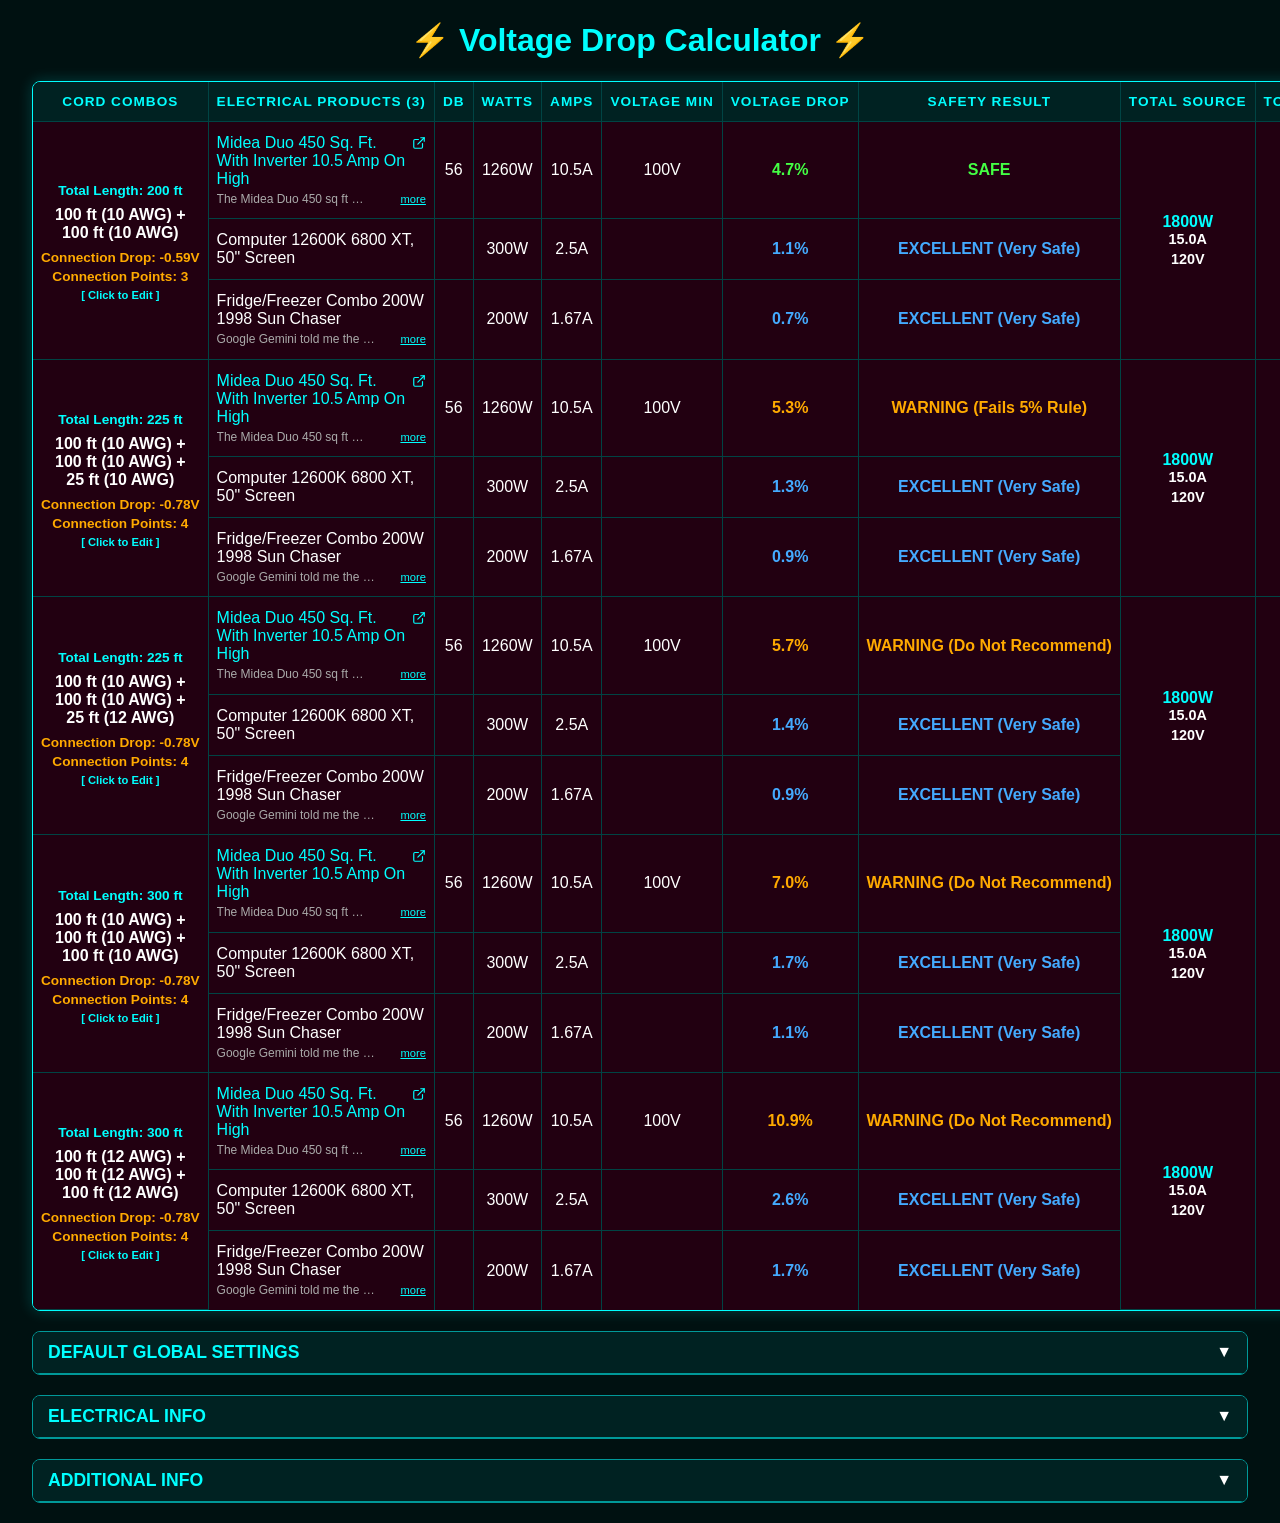
==== commit fb64a89f: "feat: Add Minimum Voltage tracking, Horizontal Math layout, and Accordion Persistence - Added 'Volta" ====
--- a/index.html
+++ b/index.html
@@ -21,10 +21,12 @@
                     <th>DB</th>
                     <th>Watts</th>
                     <th>Amps</th>
-                    <th>Voltage Drop %</th>
+                    <th>Voltage Min</th>
+                    <th>Voltage Drop</th>
                     <th>Safety Result</th>
+                    <th>Total Source</th>
                     <th>Total Load</th>
-                    <th>Available Capacity</th>
+                    <th>Available</th>
                 </tr>
             </thead>
             <!-- Rows injected by JS using multiple tbody elements -->
@@ -36,7 +38,7 @@
                 <h3>Default Global Settings</h3>
                 <span id="accordion-arrow">▲</span>
             </div>
-            <div id="settings-content" class="accordion-content">
+            <div id="settings-content" class="accordion-content closed">
                 <div class="import-export-container">
                     <button class="btn btn-edit" onclick="loadDefaultData()">Load Default Data</button>
                     <button class="btn btn-edit" onclick="exportData()">Export Data</button>
@@ -112,6 +114,9 @@
                     <li><b>Power Loss:</b> At a 15 Amp load, a 0.2V drop means approximately <b>3 Watts</b> of energy is lost as heat at that specific plug junction.</li>
                 </ul>
                 <p>To minimize this, ensure all connections are tight and try to use the fewest number of cord segments possible. Loose connections significantly increase this loss and can become fire hazards.</p>
+                <p><b>Source Voltage Considerations:</b></p>
+                <p>While 120V is the standard, the actual voltage at your outlet can vary depending on your location, the time of day, and the overall load on the local grid. It is not uncommon to see readings as low as 110V or as high as 125V.</p>
+                <p>To get the most accurate results from this calculator, you should measure the voltage directly from your source outlet using a multimeter or a plug-in voltage meter. Once you have an accurate reading, enter that number into the <b>Source Voltage (V)</b> field found in the <b>Default Global Settings</b> panel above. This ensures all calculations for voltage drop and available capacity are based on your specific real-world conditions.</p>
             </div>
         </div>
 
@@ -152,6 +157,10 @@
                 <div class="form-group">
                     <label>Amps (A)</label>
                     <input type="number" id="prod-amps" step="0.1" oninput="syncAmpsWatts('amps')">
+                </div>
+                <div class="form-group">
+                    <label>Voltage Min</label>
+                    <input type="number" id="prod-min-voltage" step="0.1" placeholder="e.g. 100">
                 </div>
                 <div class="form-group">
                     <label>DB (Decibels)</label>
@@ -237,7 +246,8 @@
                 "visible": false,
                 "watts": 1080,
                 "url": "https://www.lowes.com/pd/Hisense-7000-BTU-DOE-115-Volt-White-Vented-Wi-Fi-enabled-Portable-Air-Conditioner-with-Remote-Cools-299-sq-ft/5005337835",
-                "notes": "When the compressor is actively running in Cool Mode, the unit will pull a constant maximum wattage. Because it lacks an inverter, the compressor operates at a fixed speed, cycling entirely on and off instead of adjusting its cooling capacity."
+                "notes": "When the compressor is actively running in Cool Mode, the unit will pull a constant maximum wattage. Because it lacks an inverter, the compressor operates at a fixed speed, cycling entirely on and off instead of adjusting its cooling capacity.",
+                "minVoltage": 103.5
             },
             {
                 "id": 2,
@@ -247,7 +257,8 @@
                 "visible": true,
                 "watts": 1260,
                 "url": "https://www.amazon.com/Midea-Efficiency-Conditioner-Compatible-Assistant/dp/B0GV3XFJPX",
-                "notes": "The Midea Duo’s inverter compressor dynamically adjusts its power draw to match your cooling needs. Setting it to low, medium, or high directly changes both the wattage and amperage. Cool Mode: Can run on Low, Medium, or High. Fan Mode: Can also run on Low, Medium, or High (independent of the compressor).\n\nCool Mode Consumption:\nHigh: 1,100 ~> 1,200 W, 9.2 ~> 10.5 A\nMedium: 600 ~> 800 W, 5.0 ~> 6.7 A\nLow: 250 ~> 450 W, 2.1 ~> 3.8 A"
+                "notes": "The Midea Duo’s inverter compressor dynamically adjusts its power draw to match your cooling needs. Setting it to low, medium, or high directly changes both the wattage and amperage. Cool Mode: Can run on Low, Medium, or High. Fan Mode: Can also run on Low, Medium, or High (independent of the compressor).\n\nCool Mode Consumption:\nHigh: 1,100 ~> 1,200 W, 9.2 ~> 10.5 A\nMedium: 600 ~> 800 W, 5.0 ~> 6.7 A\nLow: 250 ~> 450 W, 2.1 ~> 3.8 A",
+                "minVoltage": 100
             },
             {
                 "id": 1779618072224,
@@ -257,7 +268,8 @@
                 "watts": 804,
                 "url": "https://www.amazon.com/Midea-Efficiency-Conditioner-Compatible-Assistant/dp/B0GV3XFJPX",
                 "notes": "The Midea Duo’s inverter compressor dynamically adjusts its power draw to match your cooling needs. Setting it to low, medium, or high directly changes both the wattage and amperage. Cool Mode: Can run on Low, Medium, or High. Fan Mode: Can also run on Low, Medium, or High (independent of the compressor).\n\nCool Mode Consumption:\nHigh: 1,100 ~> 1,200 W, 9.2 ~> 10.5 A\nMedium: 600 ~> 800 W, 5.0 ~> 6.7 A\nLow: 250 ~> 450 W, 2.1 ~> 3.8 A",
-                "visible": false
+                "visible": false,
+                "minVoltage": 100
             },
             {
                 "id": 1779618168928,
@@ -267,7 +279,8 @@
                 "watts": 456,
                 "url": "https://www.amazon.com/Midea-Efficiency-Conditioner-Compatible-Assistant/dp/B0GV3XFJPX",
                 "notes": "The Midea Duo’s inverter compressor dynamically adjusts its power draw to match your cooling needs. Setting it to low, medium, or high directly changes both the wattage and amperage. Cool Mode: Can run on Low, Medium, or High. Fan Mode: Can also run on Low, Medium, or High (independent of the compressor).\n\nCool Mode Consumption:\nHigh: 1,100 ~> 1,200 W, 9.2 ~> 10.5 A\nMedium: 600 ~> 800 W, 5.0 ~> 6.7 A\nLow: 250 ~> 450 W, 2.1 ~> 3.8 A",
-                "visible": false
+                "visible": false,
+                "minVoltage": 100
             },
             {
                 "id": 3,
@@ -277,7 +290,8 @@
                 "visible": false,
                 "watts": 1356,
                 "url": "https://www.amazon.com/Midea-Efficiency-Conditioner-Compatible-Assistant/dp/B0FC2SGGF9",
-                "notes": ""
+                "notes": "",
+                "minVoltage": 100
             },
             {
                 "id": 1779533104454,
@@ -417,11 +431,41 @@
         }
 
         // UI Handlers
+        // UI Handlers
         function toggleAccordion(contentId = 'settings-content', arrowId = 'accordion-arrow') {
             const content = document.getElementById(contentId);
             const arrow = document.getElementById(arrowId);
             content.classList.toggle('closed');
-            arrow.innerText = content.classList.contains('closed') ? '▼' : '▲';
+            const isClosed = content.classList.contains('closed');
+            arrow.innerText = isClosed ? '▼' : '▲';
+            
+            // Save state to localStorage
+            localStorage.setItem(`accordion_${contentId}`, isClosed ? 'closed' : 'open');
+        }
+
+        function restoreAccordionStates() {
+            const accordions = [
+                { contentId: 'settings-content', arrowId: 'accordion-arrow', default: 'closed' },
+                { contentId: 'electrical-info-content', arrowId: 'electrical-info-arrow', default: 'closed' },
+                { contentId: 'additional-info-content', arrowId: 'additional-info-arrow', default: 'closed' }
+            ];
+
+            accordions.forEach(acc => {
+                const savedState = localStorage.getItem(`accordion_${acc.contentId}`);
+                const content = document.getElementById(acc.contentId);
+                const arrow = document.getElementById(acc.arrowId);
+                
+                // Use saved state if exists, otherwise use the default provided or assume closed
+                const state = savedState || acc.default || 'closed';
+
+                if (state === 'open') {
+                    content.classList.remove('closed');
+                    arrow.innerText = '▲';
+                } else {
+                    content.classList.add('closed');
+                    arrow.innerText = '▼';
+                }
+            });
         }
 
         function closeModal(id) {
@@ -478,6 +522,7 @@
                 document.getElementById('prod-name').value = p.name;
                 document.getElementById('prod-db').value = p.db || '';
                 document.getElementById('prod-amps').value = p.amps;
+                document.getElementById('prod-min-voltage').value = p.minVoltage || '';
                 document.getElementById('prod-url').value = p.url || '';
                 notesField.value = p.notes || '';
                 syncAmpsWatts('amps');
@@ -488,6 +533,7 @@
                 document.getElementById('prod-name').value = '';
                 document.getElementById('prod-db').value = '';
                 document.getElementById('prod-amps').value = '';
+                document.getElementById('prod-min-voltage').value = '';
                 document.getElementById('prod-watts').value = '';
                 document.getElementById('prod-url').value = '';
                 notesField.value = '';
@@ -606,6 +652,7 @@
             const name = document.getElementById('prod-name').value;
             const db = document.getElementById('prod-db').value;
             const amps = parseFloat(document.getElementById('prod-amps').value);
+            const minVoltage = parseFloat(document.getElementById('prod-min-voltage').value) || 0;
             const watts = parseInt(document.getElementById('prod-watts').value);
             const url = document.getElementById('prod-url').value;
             const notes = document.getElementById('prod-notes').value;
@@ -617,11 +664,12 @@
                 p.name = name;
                 p.db = db;
                 p.amps = amps;
+                p.minVoltage = minVoltage;
                 p.watts = watts;
                 p.url = url;
                 p.notes = notes;
             } else {
-                products.push({ id: Date.now(), name, db, amps, watts, url, notes, visible: true });
+                products.push({ id: Date.now(), name, db, amps, minVoltage, watts, url, notes, visible: true });
             }
             
             saveToStorage();
@@ -943,7 +991,7 @@
 
             if (visibleProducts.length === 0 || visibleCords.length === 0) {
                 const emptyBody = document.createElement('tbody');
-                emptyBody.innerHTML = `<tr><td colspan="9">No ${visibleProducts.length === 0 ? 'products' : 'cord combos'} enabled.</td></tr>`;
+                emptyBody.innerHTML = `<tr><td colspan="11">No ${visibleProducts.length === 0 ? 'products' : 'cord combos'} enabled.</td></tr>`;
                 table.appendChild(emptyBody);
                 return;
             }
@@ -968,7 +1016,11 @@
                     const calc = calculateVoltageDrop(prod.amps, cord.segments);
                     const safety = getSafetyResult(calc.dropPercent);
 
+                    const voltageAtProduct = vSource - calc.totalDropV;
+                    const isVoltageTooLow = prod.minVoltage && voltageAtProduct < prod.minVoltage;
+
                     let cordCell = '';
+                    let totalSourceCell = '';
                     let totalLoadCell = '';
                     let availableCell = '';
                     if (index === 0) {
@@ -984,18 +1036,27 @@
                                 <div style="font-size:0.7em; color:var(--highlight); margin-top:5px;">[ Click to Edit ]</div>
                             </td>
                         `;
+                        totalSourceCell = `
+                            <td rowspan="${visibleProducts.length}" style="font-weight:bold; border-right: 1px solid #044;">
+                                <div style="color:var(--highlight);">${outletLimitWatts.toFixed(0)}W</div>
+                                <div style="font-size:0.9em; color:#fff;">${outletLimitAmps.toFixed(1)}A</div>
+                                <div style="font-size:0.9em; color:#fff; margin-top:4px;">${vSource}V</div>
+                            </td>
+                        `;
                         totalLoadCell = `
                             <td rowspan="${visibleProducts.length}" style="font-weight:bold; color:var(--highlight); border-right: 1px solid #044;">
-                                <div>${totalVisibleWatts}W</div>
-                                <div style="font-size:0.9em; color:#fff;">${totalVisibleAmps.toFixed(1)}A</div>
-                                <div style="font-size:0.8em; color:var(--safety-warning); margin-top:4px;">-${totalCalc.totalDropV}V Drop</div>
+                                <div>-${totalVisibleWatts}W</div>
+                                <div style="font-size:0.9em; color:#fff;">-${totalVisibleAmps.toFixed(1)}A</div>
+                                <div style="font-size:0.8em; color:var(--safety-warning); margin-top:4px;">-${totalCalc.totalDropV}V</div>
                             </td>
                         `;
+                        const remainingVoltage = (vSource - totalCalc.totalDropV).toFixed(2);
                         availableCell = `
-                            <td rowspan="${visibleProducts.length}" style="font-weight:bold; color:${isOverloaded ? 'var(--safety-danger)' : 'var(--capacity-ok)'};">
-                                <div>${remainingWatts.toFixed(0)}W</div>
-                                <div style="font-size:0.9em;">${remainingAmps.toFixed(1)}A</div>
-                                <div style="font-size:0.7em; margin-top:5px;">${isOverloaded ? 'OVERLOAD' : 'AVAILABLE'}</div>
+                            <td rowspan="${visibleProducts.length}" style="font-weight:bold; border-right: none;">
+                                <div style="color:var(--highlight);">${remainingWatts.toFixed(0)}W</div>
+                                <div style="font-size:0.9em; color:#fff;">${remainingAmps.toFixed(1)}A</div>
+                                <div style="font-size:0.9em; margin-top:4px; color:${isOverloaded ? 'var(--safety-danger)' : 'var(--capacity-ok)'};">${remainingVoltage}V</div>
+                                ${isOverloaded ? `<div style="font-size:0.7em; margin-top:5px; color:var(--safety-danger);">OVERLOAD</div>` : ''}
                             </td>
                         `;
                     }
@@ -1029,8 +1090,10 @@
                         <td>${prod.db || ''}</td>
                         <td>${prod.watts || Math.round(prod.amps * vSource)}W</td>
                         <td>${prod.amps}A</td>
-                        <td class="${safety.class}">${calc.dropPercent}% Drop</td>
+                        <td style="color: ${isVoltageTooLow ? 'var(--safety-danger)' : 'inherit'}">${prod.minVoltage ? prod.minVoltage + 'V' : ''}</td>
+                        <td class="${safety.class}">${calc.dropPercent}%</td>
                         <td class="${safety.class}">${safety.text}</td>
+                        ${totalSourceCell}
                         ${totalLoadCell}
                         ${availableCell}
                     `;
@@ -1094,6 +1157,7 @@
             } else {
                 await loadDefaultData(false);
             }
+            restoreAccordionStates();
         }
 
         window.onload = initializeApp;
--- a/styles-root.css
+++ b/styles-root.css
@@ -3,10 +3,10 @@
     --text-color: #fff;
     --table-border: #0ff;
     --table-header-bg-color: #022;
-            --table-row-bg-color: #201;
-            --table-row-hover-bg-color: #401;
-            --total-length-text-color: #0FF;
-            --input-bg: #111;
+    --table-row-bg-color: #201;
+    --table-row-hover-bg-color: #401;
+    --total-length-text-color: #0FF;
+    --input-bg: #111;
     --highlight: #0ff;
     
     /* Accordion Variables */
--- a/styles-rules.css
+++ b/styles-rules.css
@@ -322,12 +322,12 @@
 
 .modal-form-grid {
     display: grid;
-    grid-template-columns: repeat(3, 1fr);
+    grid-template-columns: repeat(4, 1fr);
     gap: 20px;
     margin-top: 20px;
 }
 
-.full-width { grid-column: span 3; }
+.full-width { grid-column: span 4; }
 
 .form-group {
     display: flex;
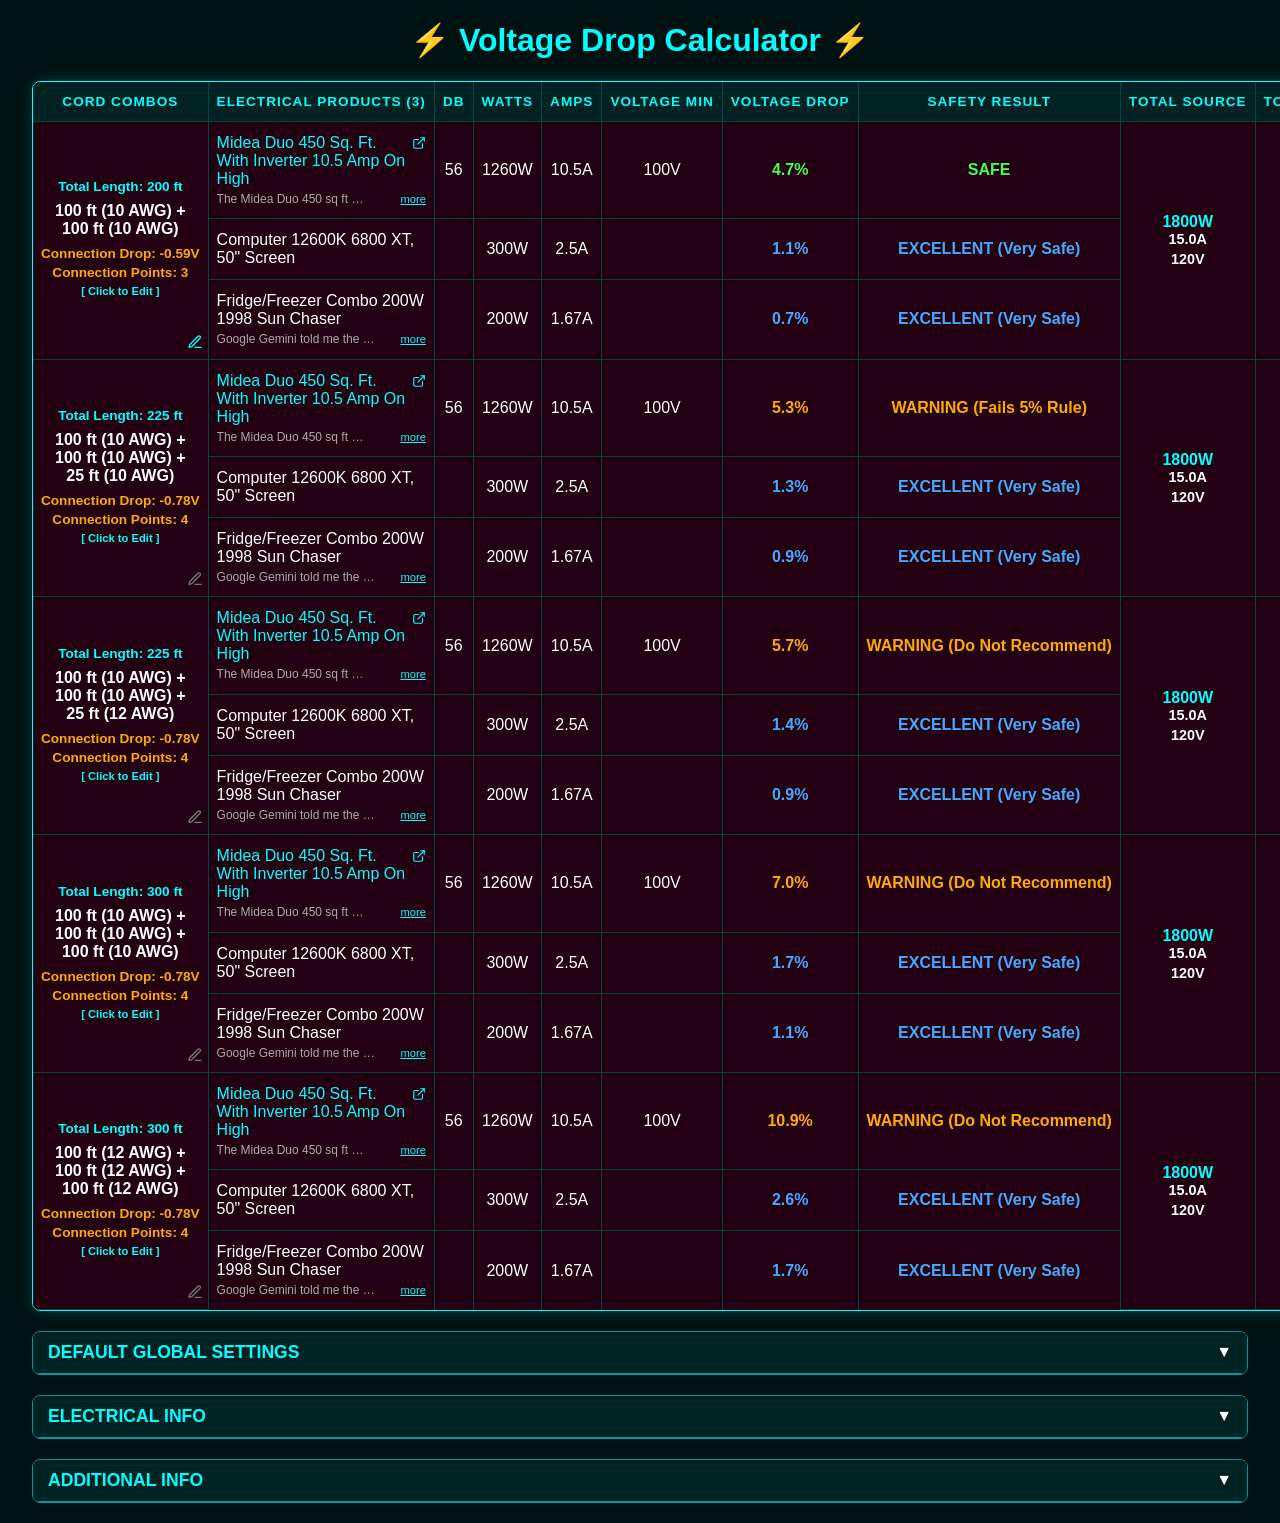
==== commit 9d024e91: "feat: replace large find button with inline search, add cord notes, and fix voltage threshold warnin" ====
--- a/index.html
+++ b/index.html
@@ -148,7 +148,7 @@
             <div class="modal-form-grid">
                 <div class="form-group full-width">
                     <label>Product Name</label>
-                    <input type="text" id="prod-name" placeholder="e.g. Midea Duo 14k">
+                    <input type="text" id="prod-name" placeholder="e.g. Midea Duo 14k" oninput="updateFindButtonsState()">
                 </div>
                 <div class="form-group">
                     <label>Watts (W)</label>
@@ -159,12 +159,18 @@
                     <input type="number" id="prod-amps" step="0.1" oninput="syncAmpsWatts('amps')">
                 </div>
                 <div class="form-group">
-                    <label>Voltage Min</label>
+                    <div style="display: flex; justify-content: space-between; align-items: center;">
+                        <label>DB (Decibels)</label>
+                        <button class="btn" id="btn-find-db" style="padding: 2px 6px; font-size: 0.7em;" onclick="findProductDB()" title="Find Product Decibles">Find</button>
+                    </div>
+                    <input type="number" id="prod-db" step="1" placeholder="e.g. 52">
+                </div>
+                <div class="form-group">
+                    <div style="display: flex; justify-content: space-between; align-items: center;">
+                        <label>Voltage Min</label>
+                        <button class="btn" id="btn-find-voltage" style="padding: 2px 6px; font-size: 0.7em;" onclick="findMinVoltage()" title="Find Minimum Product Voltage">Find</button>
+                    </div>
                     <input type="number" id="prod-min-voltage" step="0.1" placeholder="e.g. 100">
-                </div>
-                <div class="form-group">
-                    <label>DB (Decibels)</label>
-                    <input type="number" id="prod-db" step="1" placeholder="e.g. 52">
                 </div>
                 <div class="form-group full-width">
                     <label>Product URL</label>
@@ -223,6 +229,12 @@
                         <!-- Segments added here -->
                     </div>
                     <button class="btn" style="margin-top:10px;" onclick="addSegment()">+ Add Segment</button>
+                </div>
+                <div class="form-group full-width">
+                    <div style="display: flex; justify-content: space-between; align-items: center;">
+                        <label>Notes</label>
+                    </div>
+                    <textarea id="cord-notes" class="auto-expand" placeholder="Enter cord notes..." oninput="autoResize(this)"></textarea>
                 </div>
             </div>
             <div class="modal-footer">
@@ -511,6 +523,18 @@
             }
         }
 
+        function updateFindButtonsState() {
+            const nameInput = document.getElementById('prod-name');
+            const btnDb = document.getElementById('btn-find-db');
+            const btnVolt = document.getElementById('btn-find-voltage');
+            
+            if (nameInput && btnDb && btnVolt) {
+                const isDisabled = nameInput.value.trim() === '';
+                btnDb.disabled = isDisabled;
+                btnVolt.disabled = isDisabled;
+            }
+        }
+
         function openProductModal(id = null) {
             const modal = document.getElementById('product-modal');
             const title = document.getElementById('product-modal-title');
@@ -542,6 +566,7 @@
             }
             modal.style.display = 'block';
             autoResize(notesField);
+            updateFindButtonsState();
         }
 
         function openCordModal(id = null) {
@@ -549,23 +574,27 @@
             const title = document.getElementById('cord-modal-title');
             const deleteBtn = document.getElementById('btn-delete-cord');
             const list = document.getElementById('segment-list');
+            const notesField = document.getElementById('cord-notes');
             list.innerHTML = '';
 
             if (id) {
                 const c = cordCombos.find(x => x.id === id);
                 document.getElementById('cord-name').value = c.name;
+                notesField.value = c.notes || '';
                 c.segments.forEach(seg => addSegment(seg.length, seg.awg));
                 title.innerText = 'Edit Cord Combo';
                 deleteBtn.style.display = 'block';
                 editingId = id;
             } else {
                 document.getElementById('cord-name').value = '';
+                notesField.value = '';
                 addSegment(50, 12);
                 title.innerText = 'Add Cord Combination';
                 deleteBtn.style.display = 'none';
             }
             document.getElementById('btn-revert-name').disabled = true;
             modal.style.display = 'block';
+            autoResize(notesField);
         }
 
         function generateCordName() {
@@ -679,6 +708,7 @@
 
         function saveCord() {
             const name = document.getElementById('cord-name').value;
+            const notes = document.getElementById('cord-notes').value;
             const segElements = document.querySelectorAll('.segment-item');
             const segments = [];
             
@@ -693,9 +723,10 @@
             if (editingId) {
                 const c = cordCombos.find(x => x.id === editingId);
                 c.name = name;
+                c.notes = notes;
                 c.segments = segments;
             } else {
-                cordCombos.push({ id: Date.now(), name, segments, visible: true });
+                cordCombos.push({ id: Date.now(), name, segments, notes, visible: true });
             }
 
             saveToStorage();
@@ -899,6 +930,26 @@
                 window.open(url, "_blank");
             } else {
                 alert("Please enter a URL first.");
+            }
+        }
+
+        function findMinVoltage() {
+            const name = document.getElementById('prod-name').value;
+            if (name) {
+                const query = encodeURIComponent(`${name}. What is the Minimum Required Voltage?`);
+                window.open(`https://www.google.com/search?q=${query}`, "_blank");
+            } else {
+                alert("Please enter a Product Name first.");
+            }
+        }
+
+        function findProductDB() {
+            const name = document.getElementById('prod-name').value;
+            if (name) {
+                const query = encodeURIComponent(`${name}. What are the Decibels?`);
+                window.open(`https://www.google.com/search?q=${query}`, "_blank");
+            } else {
+                alert("Please enter a Product Name first.");
             }
         }
 
@@ -1011,22 +1062,26 @@
                 const groupBody = document.createElement('tbody');
                 groupBody.className = 'results-group';
 
+                const totalCalc = calculateVoltageDrop(totalVisibleAmps, cord.segments);
+                const remainingVoltage = vSource - totalCalc.totalDropV;
+
                 visibleProducts.forEach((prod, index) => {
                     const row = document.createElement('tr');
                     const calc = calculateVoltageDrop(prod.amps, cord.segments);
                     const safety = getSafetyResult(calc.dropPercent);
 
-                    const voltageAtProduct = vSource - calc.totalDropV;
-                    const isVoltageTooLow = prod.minVoltage && voltageAtProduct < prod.minVoltage;
+                    const isVoltageTooLow = prod.minVoltage && remainingVoltage < prod.minVoltage;
 
                     let cordCell = '';
                     let totalSourceCell = '';
                     let totalLoadCell = '';
                     let availableCell = '';
                     if (index === 0) {
-                        const totalCalc = calculateVoltageDrop(totalVisibleAmps, cord.segments);
+                        const pencilColor = cord.notes ? 'var(--highlight)' : '#777';
+                        const tooltipText = cord.notes ? cord.notes.replace(/"/g, '"') : 'No notes available';
+
                         cordCell = `
-                            <td rowspan="${visibleProducts.length}" class="cord-setup-cell" onclick="openCordModal(${cord.id})" style="cursor:pointer; border-right: 1px solid #044;">
+                            <td rowspan="${visibleProducts.length}" class="cord-setup-cell" onclick="openCordModal(${cord.id})" style="cursor:pointer; border-right: 1px solid #044; position: relative; padding-bottom: 20px;">
                                 <span class="total-length">Total Length: ${totalCalc.totalLength} ft</span>
                                 <div style="margin: 8px 0;">${cord.name.replace(/\+/g, '+<br>')}</div>
                                 <div style="margin-top: 8px;">
@@ -1034,6 +1089,10 @@
                                     <span class="total-length" style="color: var(--safety-warning);">Connection Points: ${totalCalc.numConnections}</span>
                                 </div>
                                 <div style="font-size:0.7em; color:var(--highlight); margin-top:5px;">[ Click to Edit ]</div>
+                                <div class="custom-tooltip" style="position: absolute; bottom: 5px; right: 5px; color: ${pencilColor};" onclick="event.stopPropagation();">
+                                    <svg width="16" height="16" viewBox="0 0 24 24" fill="none" stroke="currentColor" stroke-width="2" stroke-linecap="round" stroke-linejoin="round"><path d="M12 20h9"></path><path d="M16.5 3.5a2.121 2.121 0 0 1 3 3L7 19l-4 1 1-4L16.5 3.5z"></path></svg>
+                                    <span class="custom-tooltip-text">${tooltipText}</span>
+                                </div>
                             </td>
                         `;
                         totalSourceCell = `
@@ -1044,18 +1103,18 @@
                             </td>
                         `;
                         totalLoadCell = `
-                            <td rowspan="${visibleProducts.length}" style="font-weight:bold; color:var(--highlight); border-right: 1px solid #044;">
+                            <td rowspan="${visibleProducts.length}" style="font-weight:bold; border-right: 1px solid #044;">
                                 <div>-${totalVisibleWatts}W</div>
                                 <div style="font-size:0.9em; color:#fff;">-${totalVisibleAmps.toFixed(1)}A</div>
                                 <div style="font-size:0.8em; color:var(--safety-warning); margin-top:4px;">-${totalCalc.totalDropV}V</div>
                             </td>
                         `;
-                        const remainingVoltage = (vSource - totalCalc.totalDropV).toFixed(2);
+                        const remainingVoltageStr = remainingVoltage.toFixed(2);
                         availableCell = `
                             <td rowspan="${visibleProducts.length}" style="font-weight:bold; border-right: none;">
                                 <div style="color:var(--highlight);">${remainingWatts.toFixed(0)}W</div>
                                 <div style="font-size:0.9em; color:#fff;">${remainingAmps.toFixed(1)}A</div>
-                                <div style="font-size:0.9em; margin-top:4px; color:${isOverloaded ? 'var(--safety-danger)' : 'var(--capacity-ok)'};">${remainingVoltage}V</div>
+                                <div style="font-size:0.9em; margin-top:4px; color:${isOverloaded ? 'var(--safety-danger)' : 'var(--capacity-ok)'};">${remainingVoltageStr}V</div>
                                 ${isOverloaded ? `<div style="font-size:0.7em; margin-top:5px; color:var(--safety-danger);">OVERLOAD</div>` : ''}
                             </td>
                         `;
--- a/styles-root.css
+++ b/styles-root.css
@@ -33,6 +33,11 @@
     --input-border-color: #0FF;
     --input-placeholder-text-color: #999;
 
+    /* Tool Tip Variables */
+    --tooltip-bg-color: #011;
+    --tooltip-text-color: #FFF;
+    --tooltip-border-color: #0FF;
+
     /* Safety Result Colors */
     --safety-excellent: #4AF;
     --safety-safe: #4F4;
--- a/styles-rules.css
+++ b/styles-rules.css
@@ -182,6 +182,15 @@
 .btn:hover {
     background-color: var(--button-hover-bg-color);
     box-shadow: 0 0 5px var(--highlight);
+}
+
+.btn:disabled {
+    background-color: #333;
+    color: #777;
+    border-color: #444;
+    cursor: not-allowed;
+    box-shadow: none;
+    pointer-events: none;
 }
 
 .btn-add { }
@@ -397,6 +406,55 @@
     color: var(--highlight);
     margin-left: 5px;
     font-size: 0.9em;
+}
+
+/* Custom Tooltip Styles */
+.custom-tooltip {
+    position: relative;
+    display: inline-block;
+    cursor: pointer;
+}
+
+.custom-tooltip .custom-tooltip-text {
+    visibility: hidden;
+    width: max-content;
+    max-width: 420px; /* Expand up to the DB column border but not past it */
+    background-color: var(--tooltip-bg-color, #011);
+    color: var(--tooltip-text-color, #FFF);
+    border: 1px solid var(--tooltip-border-color, #0FF);
+    text-align: left;
+    border-radius: 6px;
+    padding: 8px 12px;
+    position: absolute;
+    z-index: 1000;
+    bottom: 125%; /* Position above the tooltip icon */
+    left: -20px; /* Position to the right, within the table boundaries */
+    margin-bottom: 5px;
+    opacity: 0;
+    transition: opacity 0.3s, visibility 0.3s;
+    font-size: 0.8em;
+    font-weight: normal;
+    white-space: pre-wrap; /* Preserve formatting and wrap */
+    overflow-wrap: break-word;
+    box-shadow: 0 4px 10px rgba(0, 0, 0, 0.5);
+    pointer-events: none; /* Prevent tooltip from blocking mouse events */
+}
+
+/* Arrow/tooltip pointer */
+.custom-tooltip .custom-tooltip-text::after {
+    content: "";
+    position: absolute;
+    top: 100%; /* At the bottom of the tooltip */
+    left: 24px; /* Align arrow with the pencil icon */
+    margin-left: -5px;
+    border-width: 5px;
+    border-style: solid;
+    border-color: var(--tooltip-border-color, #0FF) transparent transparent transparent;
+}
+
+.custom-tooltip:hover .custom-tooltip-text {
+    visibility: visible;
+    opacity: 1;
 }
 
 /* Collapsible Notes */
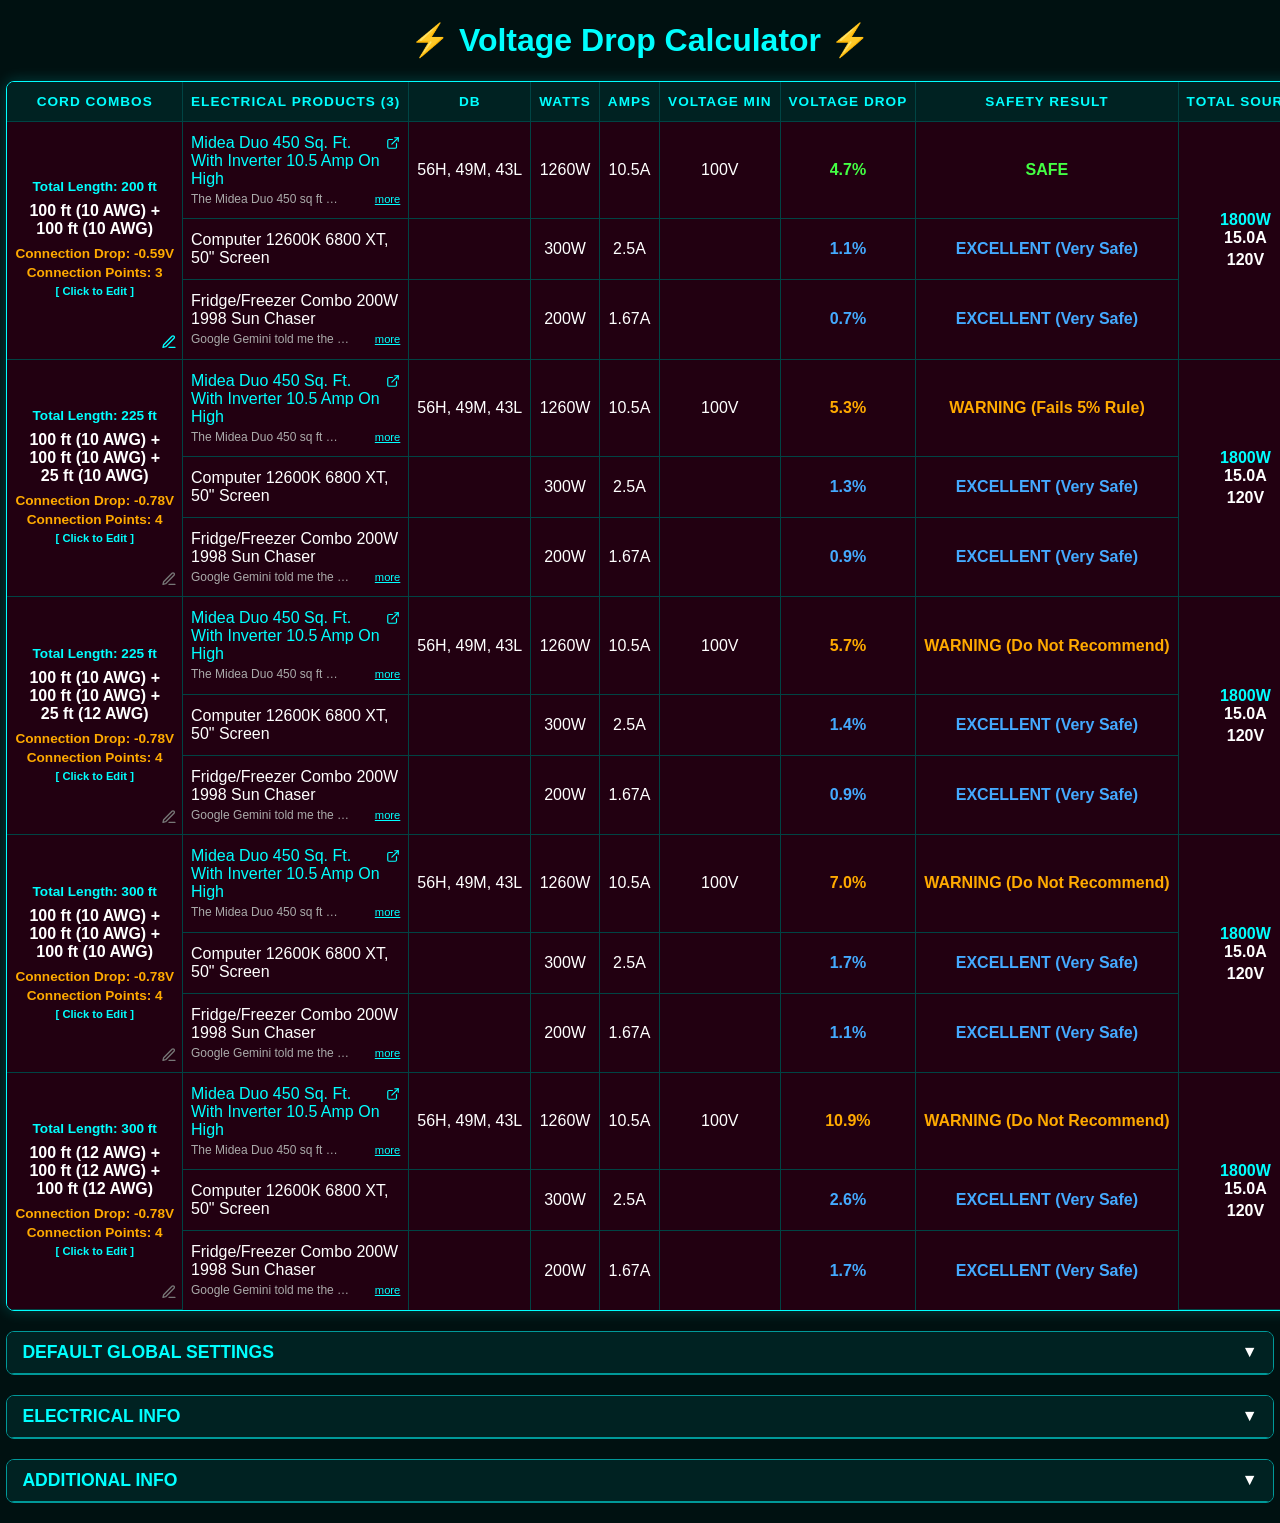
==== commit 5c1448cf: "feat: standardize result font sizes and allow multiple values in DB field - Made font sizes uniform " ====
--- a/index.html
+++ b/index.html
@@ -11,7 +11,7 @@
 
     <div class="container">
         <h1>⚡ Voltage Drop Calculator ⚡</h1>
-
+        
         <!-- Main Results Table -->
         <table id="results-table">
             <thead>
@@ -163,7 +163,7 @@
                         <label>DB (Decibels)</label>
                         <button class="btn" id="btn-find-db" style="padding: 2px 6px; font-size: 0.7em;" onclick="findProductDB()" title="Find Product Decibles">Find</button>
                     </div>
-                    <input type="number" id="prod-db" step="1" placeholder="e.g. 52">
+                    <input type="text" id="prod-db" placeholder="e.g. 56H, 49M, 43L">
                 </div>
                 <div class="form-group">
                     <div style="display: flex; justify-content: space-between; align-items: center;">
@@ -1078,7 +1078,7 @@
                     let availableCell = '';
                     if (index === 0) {
                         const pencilColor = cord.notes ? 'var(--highlight)' : '#777';
-                        const tooltipText = cord.notes ? cord.notes.replace(/"/g, '"') : 'No notes available';
+                        const tooltipText = cord.notes ? cord.notes.replace(/"/g, '"') : 'No notes defined';
 
                         cordCell = `
                             <td rowspan="${visibleProducts.length}" class="cord-setup-cell" onclick="openCordModal(${cord.id})" style="cursor:pointer; border-right: 1px solid #044; position: relative; padding-bottom: 20px;">
@@ -1098,23 +1098,23 @@
                         totalSourceCell = `
                             <td rowspan="${visibleProducts.length}" style="font-weight:bold; border-right: 1px solid #044;">
                                 <div style="color:var(--highlight);">${outletLimitWatts.toFixed(0)}W</div>
-                                <div style="font-size:0.9em; color:#fff;">${outletLimitAmps.toFixed(1)}A</div>
-                                <div style="font-size:0.9em; color:#fff; margin-top:4px;">${vSource}V</div>
+                                <div style="color:#fff;">${outletLimitAmps.toFixed(1)}A</div>
+                                <div style="color:#fff; margin-top:4px;">${vSource}V</div>
                             </td>
                         `;
                         totalLoadCell = `
                             <td rowspan="${visibleProducts.length}" style="font-weight:bold; border-right: 1px solid #044;">
                                 <div>-${totalVisibleWatts}W</div>
-                                <div style="font-size:0.9em; color:#fff;">-${totalVisibleAmps.toFixed(1)}A</div>
-                                <div style="font-size:0.8em; color:var(--safety-warning); margin-top:4px;">-${totalCalc.totalDropV}V</div>
+                                <div style="color:#fff;">-${totalVisibleAmps.toFixed(1)}A</div>
+                                <div style="color:var(--safety-warning); margin-top:4px;">-${totalCalc.totalDropV}V</div>
                             </td>
                         `;
                         const remainingVoltageStr = remainingVoltage.toFixed(2);
                         availableCell = `
                             <td rowspan="${visibleProducts.length}" style="font-weight:bold; border-right: none;">
                                 <div style="color:var(--highlight);">${remainingWatts.toFixed(0)}W</div>
-                                <div style="font-size:0.9em; color:#fff;">${remainingAmps.toFixed(1)}A</div>
-                                <div style="font-size:0.9em; margin-top:4px; color:${isOverloaded ? 'var(--safety-danger)' : 'var(--capacity-ok)'};">${remainingVoltageStr}V</div>
+                                <div style="color:#fff;">${remainingAmps.toFixed(1)}A</div>
+                                <div style="margin-top:4px; color:${isOverloaded ? 'var(--safety-danger)' : 'var(--capacity-ok)'};">${remainingVoltageStr}V</div>
                                 ${isOverloaded ? `<div style="font-size:0.7em; margin-top:5px; color:var(--safety-danger);">OVERLOAD</div>` : ''}
                             </td>
                         `;
--- a/styles-rules.css
+++ b/styles-rules.css
@@ -19,7 +19,7 @@
 }
 
 .container {
-    width: 95%;
+    width: 99%;
     max-width: none;
 }
 
@@ -418,7 +418,8 @@
 .custom-tooltip .custom-tooltip-text {
     visibility: hidden;
     width: max-content;
-    max-width: 420px; /* Expand up to the DB column border but not past it */
+    min-width: 260px; /* Prevents early wrapping on narrow parent containers */
+    max-width: 380px; /* Expand up to the DB column border but never past it */
     background-color: var(--tooltip-bg-color, #011);
     color: var(--tooltip-text-color, #FFF);
     border: 1px solid var(--tooltip-border-color, #0FF);
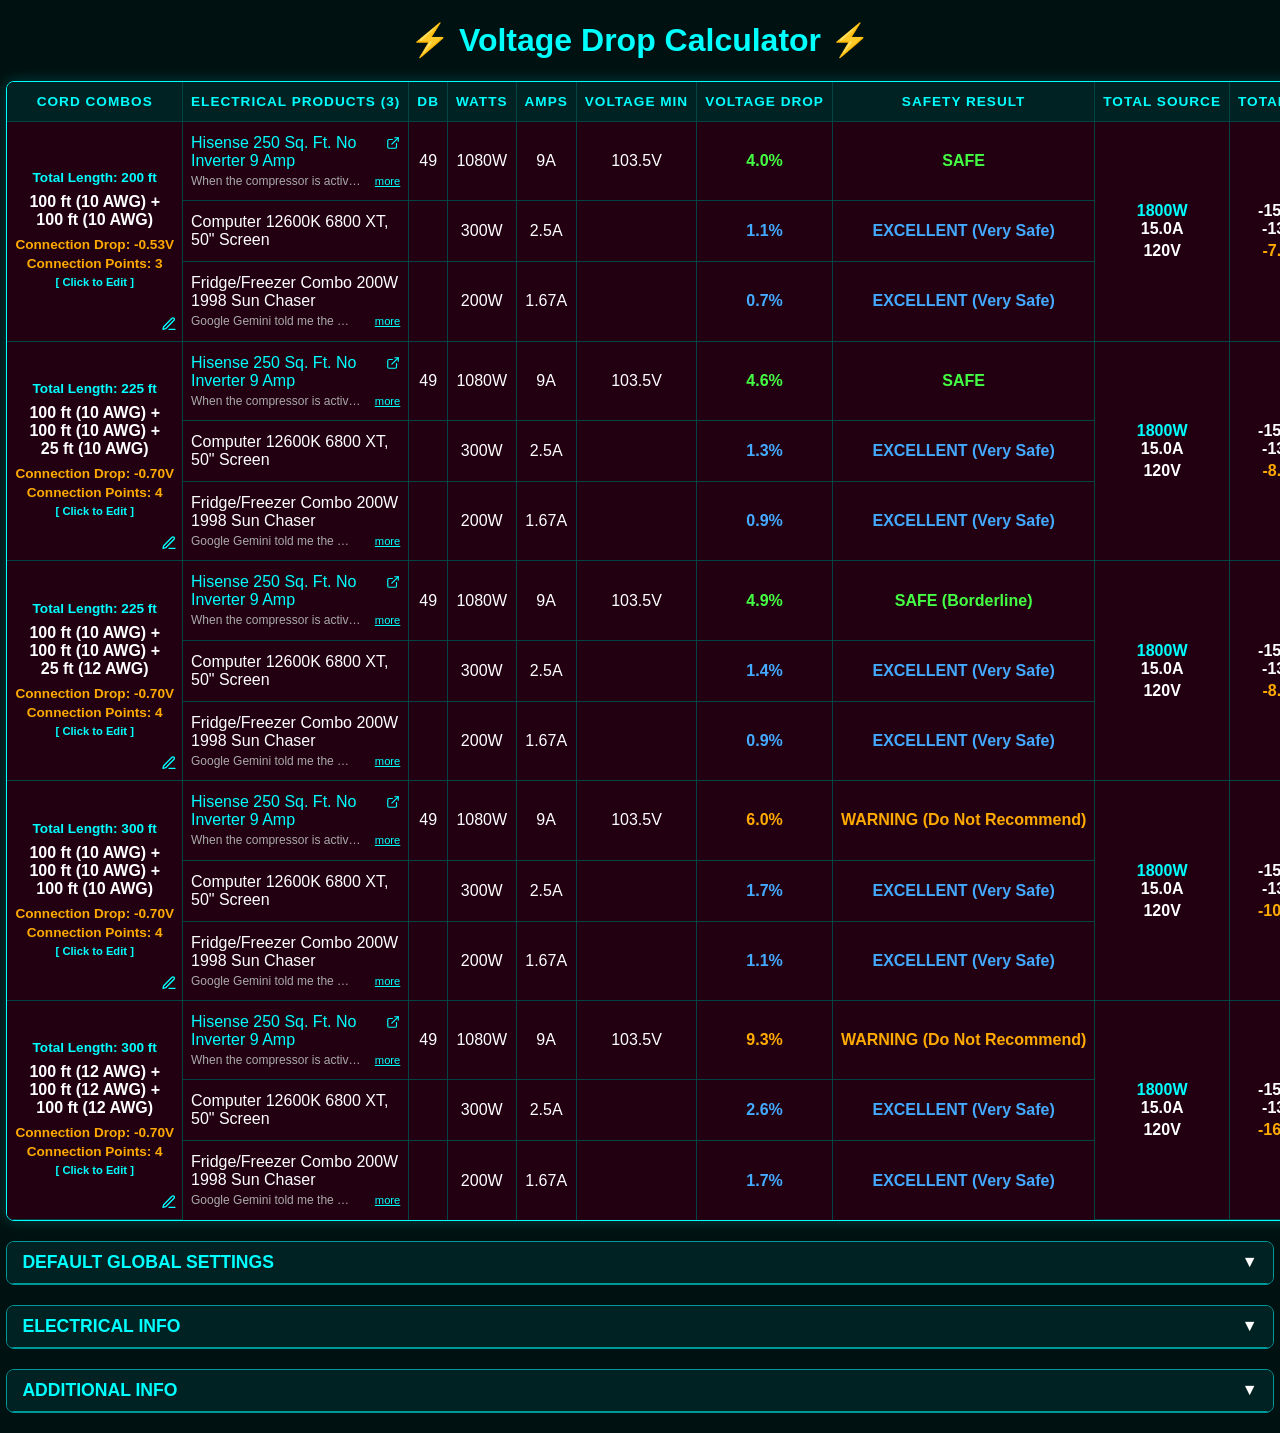
==== commit 345ab95d: "feat: make pencil icon clickable to edit cord combos - Added click handler to the pencil icon contai" ====
--- a/index.html
+++ b/index.html
@@ -1089,7 +1089,7 @@
                                     <span class="total-length" style="color: var(--safety-warning);">Connection Points: ${totalCalc.numConnections}</span>
                                 </div>
                                 <div style="font-size:0.7em; color:var(--highlight); margin-top:5px;">[ Click to Edit ]</div>
-                                <div class="custom-tooltip" style="position: absolute; bottom: 5px; right: 5px; color: ${pencilColor};" onclick="event.stopPropagation();">
+                                <div class="custom-tooltip" style="position: absolute; bottom: 5px; right: 5px; color: ${pencilColor};" onclick="event.stopPropagation(); openCordModal(${cord.id});">
                                     <svg width="16" height="16" viewBox="0 0 24 24" fill="none" stroke="currentColor" stroke-width="2" stroke-linecap="round" stroke-linejoin="round"><path d="M12 20h9"></path><path d="M16.5 3.5a2.121 2.121 0 0 1 3 3L7 19l-4 1 1-4L16.5 3.5z"></path></svg>
                                     <span class="custom-tooltip-text">${tooltipText}</span>
                                 </div>
